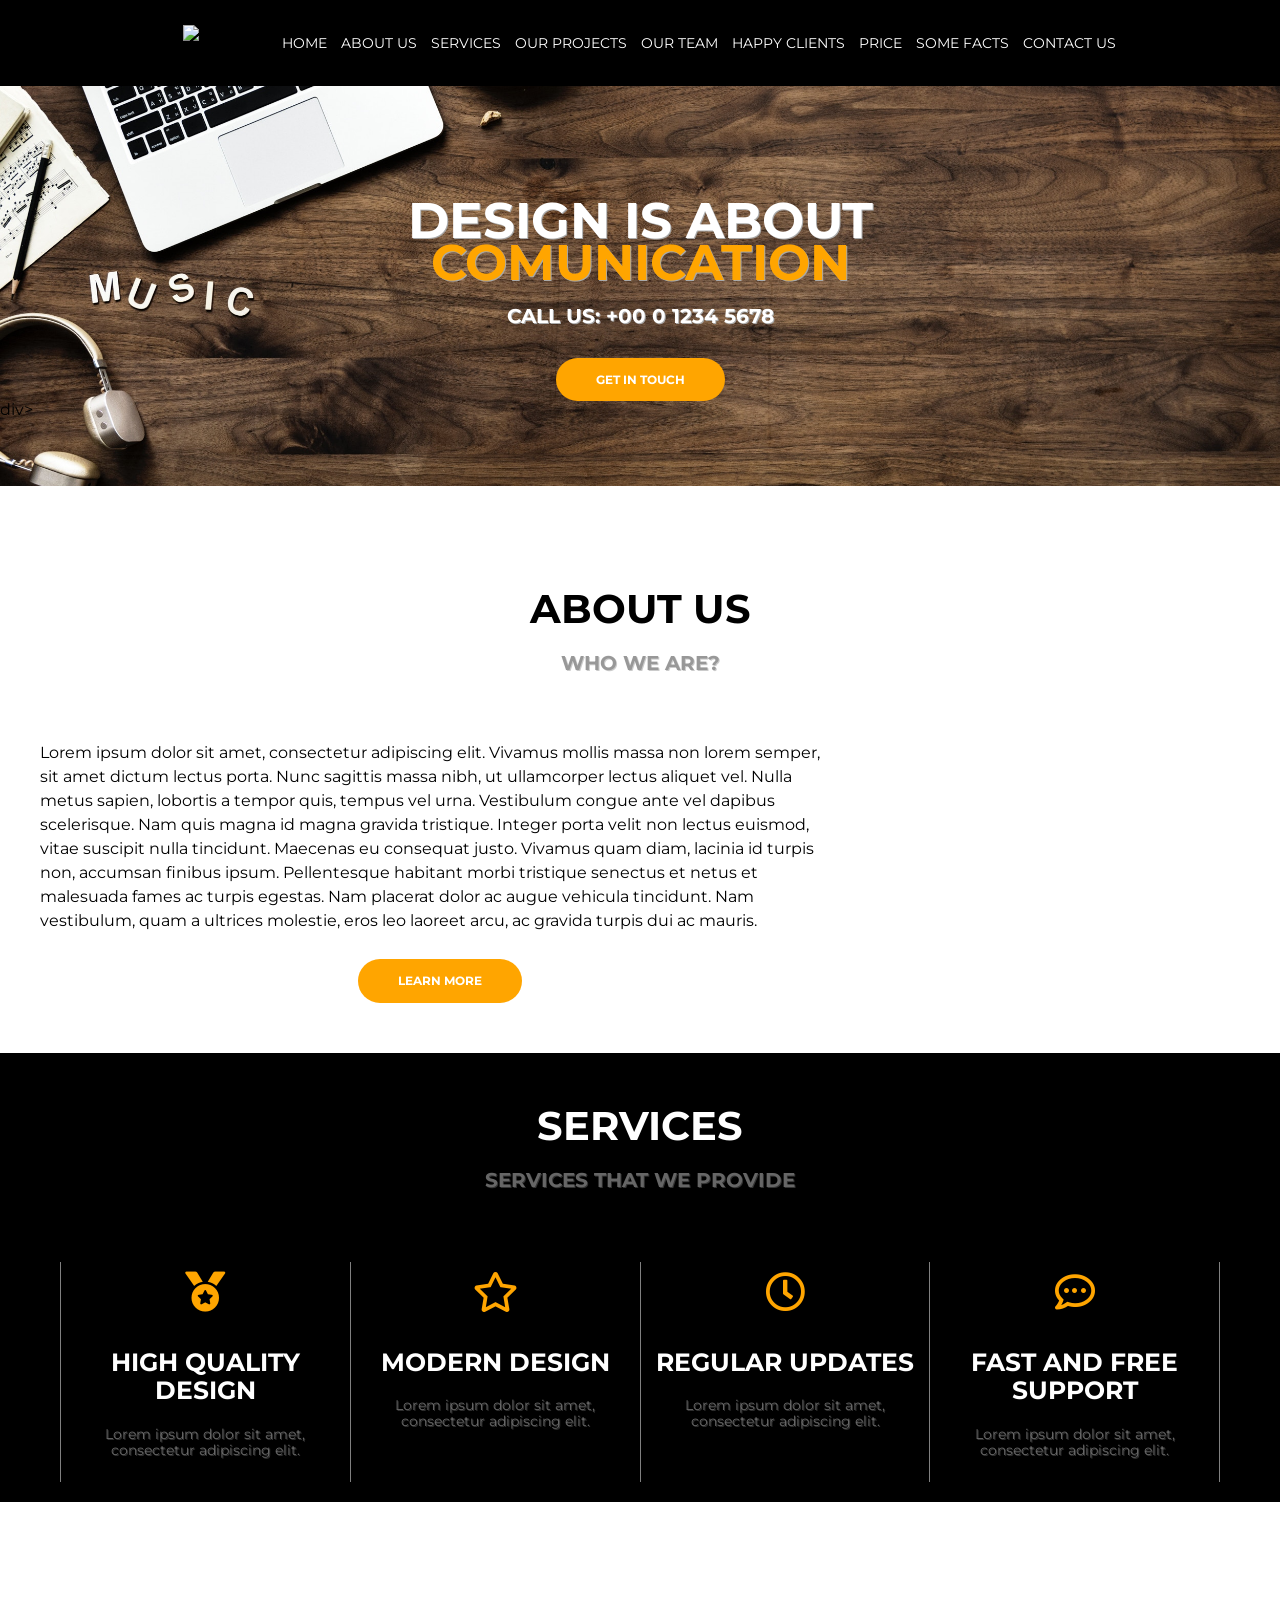
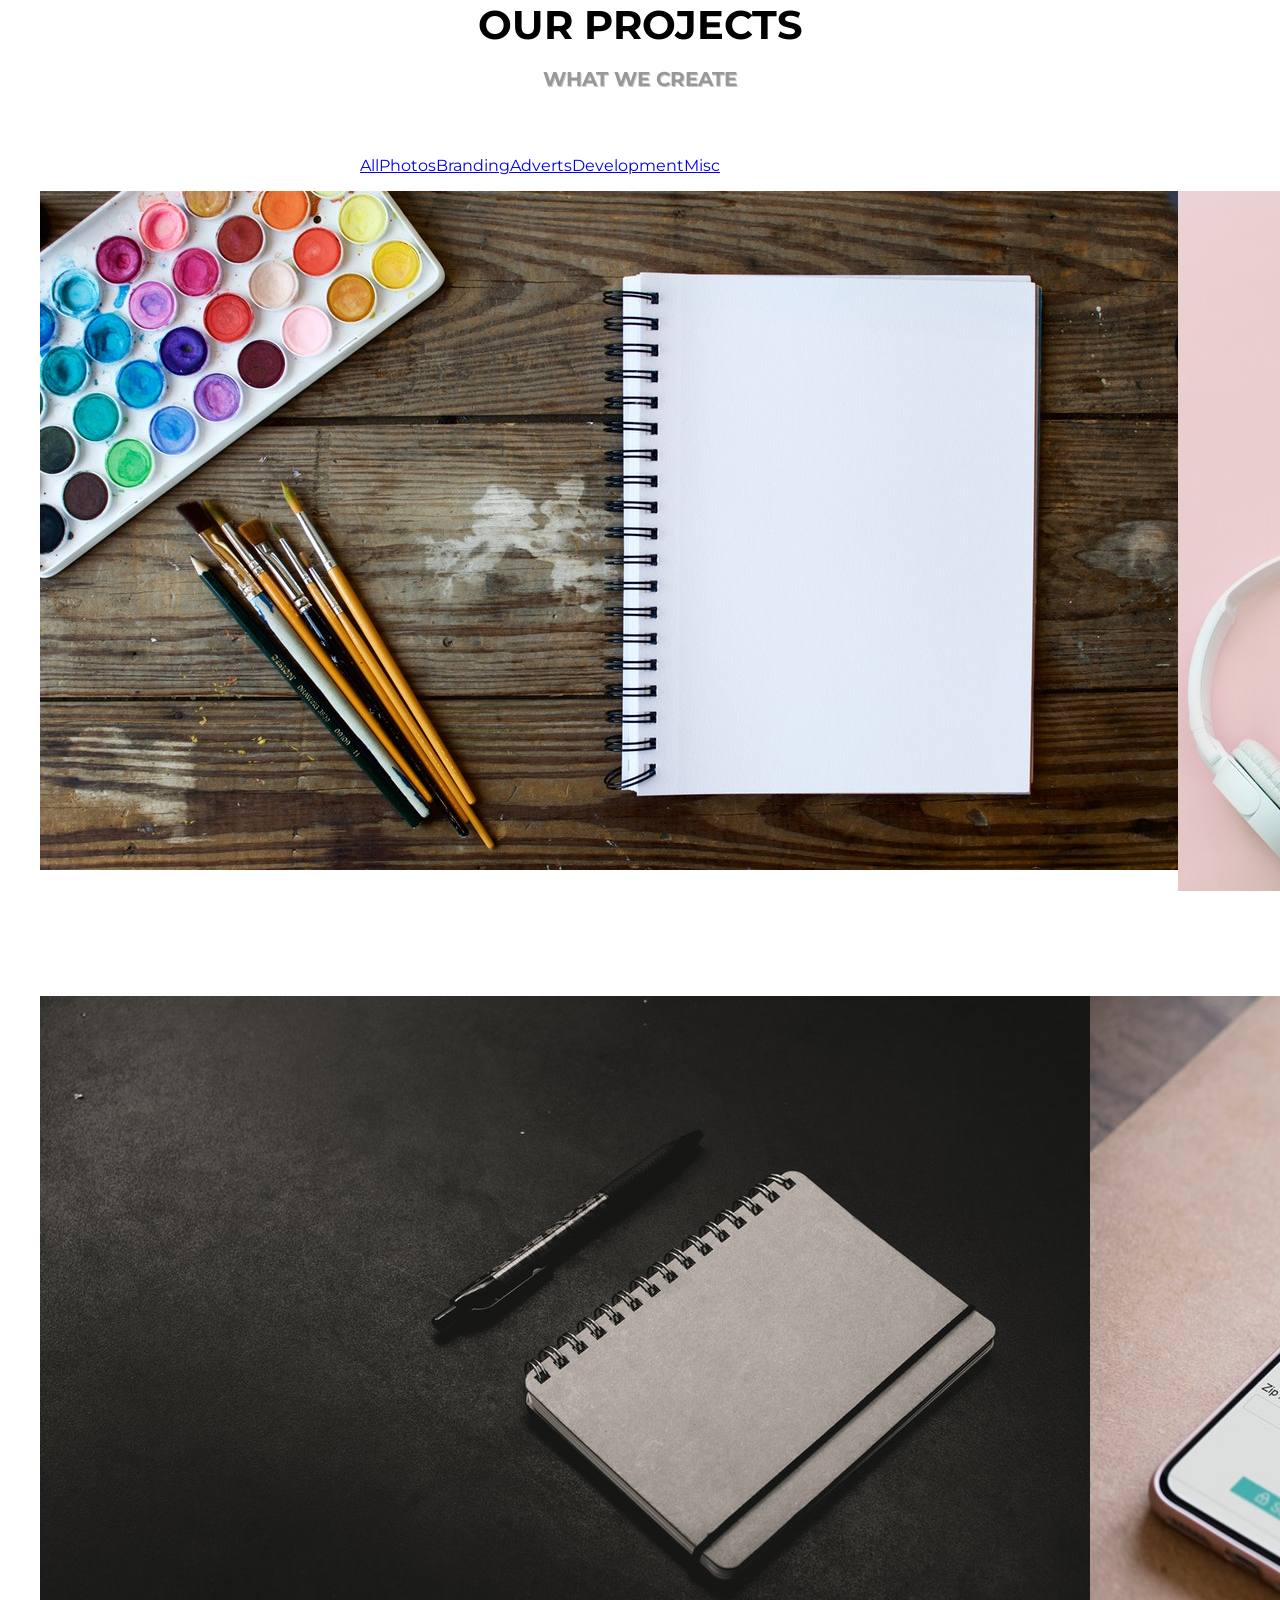
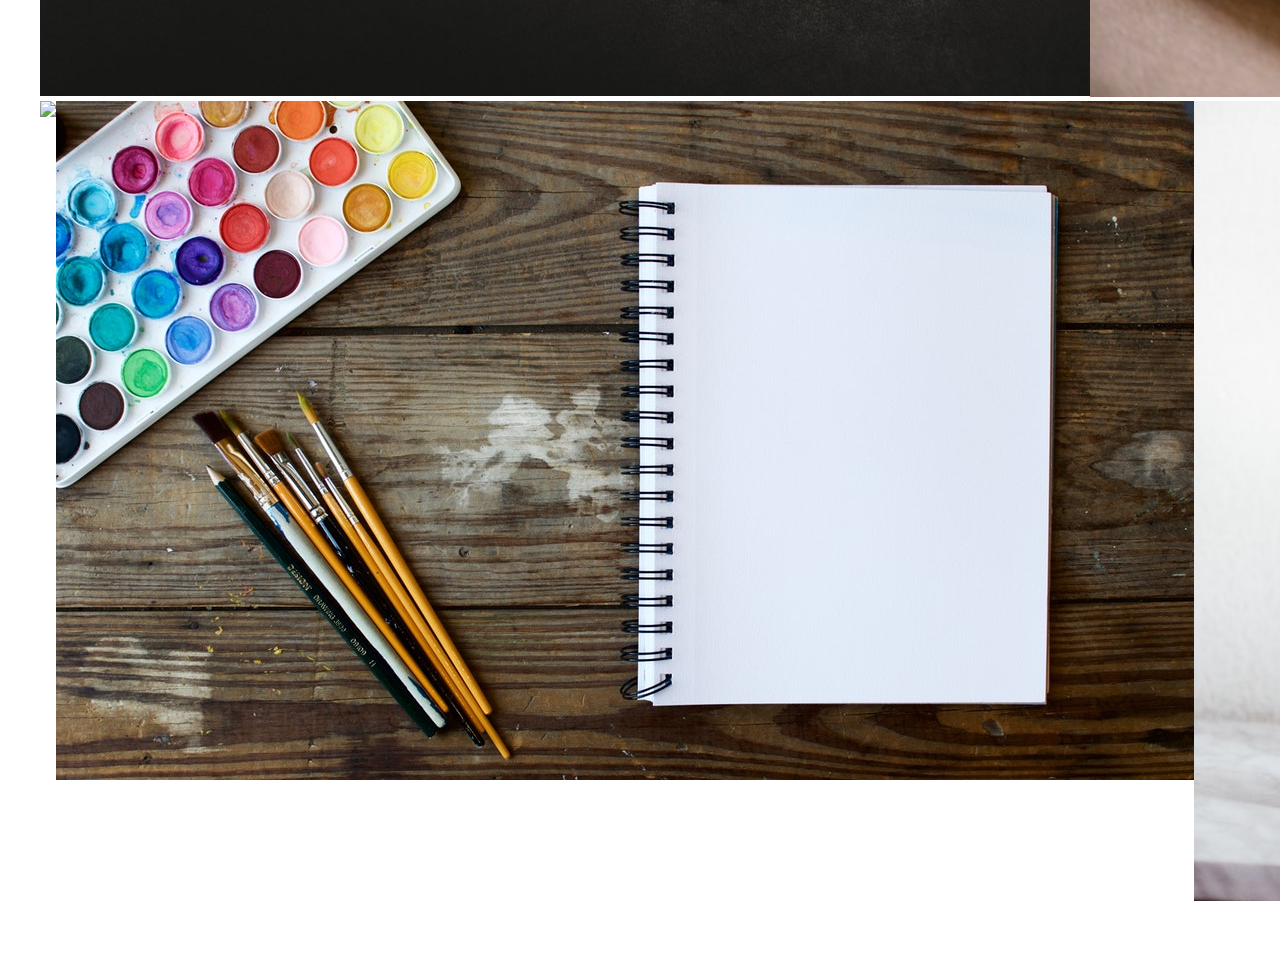
==== index.html @ 036650d9 "Add section our projects" ====
<!DOCTYPE html>
<html>

<head>
    <meta charset="utf-8" />
    <meta http-equiv="X-UA-Compatible" content="IE=edge">
    <meta name="viewport" content="width=device-width, initial-scale=1">
    <title>Projekt2</title>
    <link rel="stylesheet" href="https://use.fontawesome.com/releases/v5.6.3/css/all.css" integrity="sha384-UHRtZLI+pbxtHCWp1t77Bi1L4ZtiqrqD80Kn4Z8NTSRyMA2Fd33n5dQ8lWUE00s/" crossorigin="anonymous">
    <link href="https://fonts.googleapis.com/css?family=Montserrat:300,400,500,700,800" rel="stylesheet">
    <link rel="stylesheet" type="text/css" media="screen" href="./css/style.css">
</head>

<body>
    <header>
        <nav class="main-nav">
            <div class="row">
                <img class="logo" src="//placehold.it/100" alt="X">
                <ul class="nav-list">
                    <li><a href="#">Home</a></li>
                    <li><a href="#">About us</a></li>
                    <li><a href="#">Services</a></li>
                    <li><a href="#">Our projects</a></li>
                    <li><a href="#">Our team</a></li>
                    <li><a href="#">Happy clients</a></li>
                    <li><a href="#">Price</a></li>
                    <li><a href="#">Some facts</a></li>
                    <li><a href="#">Contact us</a></li>
                </ul>
            </div>
        </nav>
    </header>
    <section class="hero">
        <div class="slogan">
            <div class="content-slogan">
                <h1>Design is about</h1>
                <h2>comunication</h2>

            <p>Call us: +00 0 1234 5678</p>
            <button>Get in Touch</button>
            </div>div>
        </div>
    </section>
    <section class="about">
        <div class="container">
            <div class="row">
                <div class="header-about col-s-12 col-m-12">
                    <h1>About us</h1>
                    <p>Who we are?</p>
                </div>
            </div>
            <div class="row">
                <div class="paragraph-about col-s-12 col-m-8">
                    <p>Lorem ipsum dolor sit amet, consectetur adipiscing elit. Vivamus mollis massa non lorem semper, sit amet
                    dictum lectus porta. Nunc sagittis massa nibh, ut ullamcorper lectus aliquet vel. Nulla metus sapien,
                    lobortis a tempor quis, tempus vel urna. Vestibulum congue ante vel dapibus scelerisque. Nam quis magna id
                    magna gravida tristique. Integer porta velit non lectus euismod, vitae suscipit nulla tincidunt. Maecenas
                    eu consequat justo. Vivamus quam diam, lacinia id turpis non, accumsan finibus ipsum. Pellentesque habitant
                    morbi tristique senectus et netus et malesuada fames ac turpis egestas. Nam placerat dolor ac augue
                    vehicula tincidunt. Nam vestibulum, quam a ultrices molestie, eros leo laoreet arcu, ac gravida turpis dui
                    ac mauris.
                    </p>
                    <button>Learn more</button>
                </div>
                <div class="video-about col-s-12 col-m-4">
                    <video width="100%" height="auto" autoplay>
                        <source src="images/Travaho.mp4" type="video/mp4">
                    </video>
                </div>
            </div>
        </div>
    </section>
    <section class="services">
        <div class="container">
            <div class="row">
                <div class="header-services col-s-12 col-m-12">
                    <h1>Services</h1>
                    <p>Services that we provide</p>
                </div>
            </div>
            <div class="row">
                <div class="content-services">
                    <div class="box-services col-s-3 col-m-12">
                        <i class="fas fa-medal"></i>
                        <h2>High quality design</h2>
                        <p>Lorem ipsum dolor sit amet, consectetur adipiscing elit.</p>       
                    </div>
                    <div class="box-services col-s-3 col-m-12">
                        <i class="far fa-star"></i>
                        <h2>Modern design</h2>
                        <p>Lorem ipsum dolor sit amet, consectetur adipiscing elit.</p>
                    </div>
                    <div class="box-services col-s-3 col-m-12">
                        <i class="far fa-clock"></i>
                        <h2>Regular updates</h2>
                        <p>Lorem ipsum dolor sit amet, consectetur adipiscing elit.</p>
                    </div>
                    <div class="box-services col-s-3 col-m-12">
                        <i class="far fa-comment-dots"></i>
                        <h2>Fast and free support</h2>
                        <p>Lorem ipsum dolor sit amet, consectetur adipiscing elit.</p>
                    </div>
                </div>
            </div>
        </div>
    </section>
    <section class="our-projects">
        <div class="container">
                <div class="row">
                    <div class="header-our-projects col-s-12 col-m-12">
                        <h1>Our projects</h1>
                        <p>What we create</p>
                    </div>
                </div>
                <div class="row">
                    <div class="list-our-projects">
                        <ul>
                            <li><a href="#">All</a></li>
                            <li><a href="#">Photos</a></li>
                            <li><a href="#">Branding</a></li>
                            <li><a href="#">Adverts</a></li>
                            <li><a href="#">Development</a></li>
                            <li><a href="#">Misc</a></li>
                        </ul>
                    </div>
                </div>
                <div class="row">
                    <div class="gallery col-s-3">
                        <img src="images/gallery1.jpg">
                    </div>
                    <div class="gallery col-s-3">
                        <img src="images/gallery2.jpg">
                    </div>
                    <div class="gallery col-s-3">
                        <img src="images/gallery3.jpg">
                    </div>
                    <div class="gallery col-s-3">
                        <img src="images/galllery4.jpg">
                    </div>
                </div>
                <div class="row">
                    <div class="gallery col-s-3">
                        <img src="images/gallery5.jpg">
                    </div>
                    <div class="gallery col-s-3">
                        <img src="images/gallery6.jpg">
                    </div>
                    <div class="gallery col-s-3">
                        <img src="images/gallery7.jpg">
                    </div>
                    <div class="gallery col-s-3">
                        <img src="images/galllery8.jpg">
                    </div>
                </div>
                <div class="row">
                    <div class="gallery col-s-3">
                        <img src="images/gallery4.jpg">
                    </div>
                    <div class="gallery col-s-3">
                        <img src="images/gallery1.jpg">
                    </div>
                    <div class="gallery col-s-3">
                        <img src="images/gallery3.jpg">
                    </div>
                    <div class="gallery col-s-3">
                        <img src="images/galllery2.jpg">
                    </div>
                </div>
            
        </div>
    </section>

</body>

</html>
---- css/style.css ----
/*! normalize.css v8.0.1 | MIT License | github.com/necolas/normalize.css */
/* Document ========================================================================== */
/** 1. Correct the line height in all browsers. 2. Prevent adjustments of font size after orientation changes in iOS. */
html { line-height: 1.15; /* 1 */ -webkit-text-size-adjust: 100%; /* 2 */ }

/* Sections ========================================================================== */
/** Remove the margin in all browsers. */
body { margin: 0; }

/** Render the `main` element consistently in IE. */
main { display: block; }

/** Correct the font size and margin on `h1` elements within `section` and `article` contexts in Chrome, Firefox, and Safari. */
h1 { font-size: 2em; margin: 0.67em 0; }

/* Grouping content ========================================================================== */
/** 1. Add the correct box sizing in Firefox. 2. Show the overflow in Edge and IE. */
hr { box-sizing: content-box; /* 1 */ height: 0; /* 1 */ overflow: visible; /* 2 */ }

/** 1. Correct the inheritance and scaling of font size in all browsers. 2. Correct the odd `em` font sizing in all browsers. */
pre { font-family: monospace, monospace; /* 1 */ font-size: 1em; /* 2 */ }

/* Text-level semantics ========================================================================== */
/** Remove the gray background on active links in IE 10. */
a { background-color: transparent; }

/** 1. Remove the bottom border in Chrome 57- 2. Add the correct text decoration in Chrome, Edge, IE, Opera, and Safari. */
abbr[title] { border-bottom: none; /* 1 */ text-decoration: underline; /* 2 */ text-decoration: underline dotted; /* 2 */ }

/** Add the correct font weight in Chrome, Edge, and Safari. */
b, strong { font-weight: bolder; }

/** 1. Correct the inheritance and scaling of font size in all browsers. 2. Correct the odd `em` font sizing in all browsers. */
code, kbd, samp { font-family: monospace, monospace; /* 1 */ font-size: 1em; /* 2 */ }

/** Add the correct font size in all browsers. */
small { font-size: 80%; }

/** Prevent `sub` and `sup` elements from affecting the line height in all browsers. */
sub, sup { font-size: 75%; line-height: 0; position: relative; vertical-align: baseline; }

sub { bottom: -0.25em; }

sup { top: -0.5em; }

/* Embedded content ========================================================================== */
/** Remove the border on images inside links in IE 10. */
img { border-style: none; }

/* Forms ========================================================================== */
/** 1. Change the font styles in all browsers. 2. Remove the margin in Firefox and Safari. */
button, input, optgroup, select, textarea { font-family: inherit; /* 1 */ font-size: 100%; /* 1 */ line-height: 1.15; /* 1 */ margin: 0; /* 2 */ }

/** Show the overflow in IE. 1. Show the overflow in Edge. */
button, input { /* 1 */ overflow: visible; }

/** Remove the inheritance of text transform in Edge, Firefox, and IE. 1. Remove the inheritance of text transform in Firefox. */
button, select { /* 1 */ text-transform: none; }

/** Correct the inability to style clickable types in iOS and Safari. */
button, [type="button"], [type="reset"], [type="submit"] { -webkit-appearance: button; }

/** Remove the inner border and padding in Firefox. */
button::-moz-focus-inner, [type="button"]::-moz-focus-inner, [type="reset"]::-moz-focus-inner, [type="submit"]::-moz-focus-inner { border-style: none; padding: 0; }

/** Restore the focus styles unset by the previous rule. */
button:-moz-focusring, [type="button"]:-moz-focusring, [type="reset"]:-moz-focusring, [type="submit"]:-moz-focusring { outline: 1px dotted ButtonText; }

/** Correct the padding in Firefox. */
fieldset { padding: 0.35em 0.75em 0.625em; }

/** 1. Correct the text wrapping in Edge and IE. 2. Correct the color inheritance from `fieldset` elements in IE. 3. Remove the padding so developers are not caught out when they zero out `fieldset` elements in all browsers. */
legend { box-sizing: border-box; /* 1 */ color: inherit; /* 2 */ display: table; /* 1 */ max-width: 100%; /* 1 */ padding: 0; /* 3 */ white-space: normal; /* 1 */ }

/** Add the correct vertical alignment in Chrome, Firefox, and Opera. */
progress { vertical-align: baseline; }

/** Remove the default vertical scrollbar in IE 10+. */
textarea { overflow: auto; }

/** 1. Add the correct box sizing in IE 10. 2. Remove the padding in IE 10. */
[type="checkbox"], [type="radio"] { box-sizing: border-box; /* 1 */ padding: 0; /* 2 */ }

/** Correct the cursor style of increment and decrement buttons in Chrome. */
[type="number"]::-webkit-inner-spin-button, [type="number"]::-webkit-outer-spin-button { height: auto; }

/** 1. Correct the odd appearance in Chrome and Safari. 2. Correct the outline style in Safari. */
[type="search"] { -webkit-appearance: textfield; /* 1 */ outline-offset: -2px; /* 2 */ }

/** Remove the inner padding in Chrome and Safari on macOS. */
[type="search"]::-webkit-search-decoration { -webkit-appearance: none; }

/** 1. Correct the inability to style clickable types in iOS and Safari. 2. Change font properties to `inherit` in Safari. */
::-webkit-file-upload-button { -webkit-appearance: button; /* 1 */ font: inherit; /* 2 */ }

/* Interactive ========================================================================== */
/* Add the correct display in Edge, IE 10+, and Firefox. */
details { display: block; }

/* Add the correct display in all browsers. */
summary { display: list-item; }

/* Misc ========================================================================== */
/** Add the correct display in IE 10+. */
template { display: none; }

/** Add the correct display in IE 10. */
[hidden] { display: none; }

* { box-sizing: border-box; }

body { margin: 0; font-family: 'Montserrat', sans-serif; }

.container { width: 100%; max-width: 1200px; margin: auto; }

.row { display: -ms-flexbox; display: flex; }

section > .container { margin: 50px auto; text-align: center; }

header { max-width: 100%; min-height: 40px; background: black; }

header .main-nav { max-width: 100%; display: -ms-flexbox; display: flex; -ms-flex-pack: center; justify-content: center; }

header .main-nav .row { display: -ms-flexbox; display: flex; }

header .main-nav .logo { max-height: 40px; margin: 25px; }

header .main-nav .nav-list { display: -ms-flexbox; display: flex; -ms-flex-pack: end; justify-content: flex-end; -ms-flex-align: center; align-items: center; list-style-type: none; }

header .main-nav .nav-list li { padding: 7px; }

header .main-nav .nav-list a { text-decoration: none; display: block; padding: 0; color: white; text-transform: uppercase; font-size: 14px; line-height: 40px; transition: 0.2s; }

header .main-nav .nav-list a:hover { color: lightblue; font-size: 18px; }

.hero { max-width: 100%; min-height: 400px; background-image: url("../images/hero.jpg"); background-size: cover; background-position: center; }

.slogan .content-slogan { text-align: center; padding-top: 100px; }

.slogan .content-slogan > h1 { color: #fff; font-size: 50px; text-transform: uppercase; font-weight: bolder; text-shadow: 1px 1px darkgrey; line-height: 1px; }

.slogan .content-slogan > h2 { color: orange; font-size: 50px; text-transform: uppercase; font-weight: bolder; text-shadow: 1px 1px darkgrey; line-height: 1px; }

.slogan .content-slogan p { color: #fff; font-size: 20px; text-transform: uppercase; font-weight: bold; text-shadow: 1px 1px darkgrey; }

button { padding: 15px 40px; color: #fff; font-size: 12px; font-weight: bold; background-color: orange; border: none; text-transform: uppercase; border-radius: 25px; margin-top: 10px; }

button:hover { background-color: darkorange; }

.about .header-about { display: -ms-flexbox; display: flex; -ms-flex-align: center; align-items: center; -ms-flex-direction: column; flex-direction: column; }

.about .header-about > h1 { text-transform: uppercase; font-size: 40px; margin-bottom: 0; margin-top: 50px; }

.about .header-about > p { text-transform: uppercase; font-size: 20px; font-weight: bold; opacity: 0.4; text-shadow: 1px 1px grey; margin-bottom: 50px; }

.about .paragraph-about > p { line-height: 1.5; text-align: left; }

.services { background-color: black; max-width: 100%; max-height: auto; background-size: cover; color: white; }

.services .header-services { display: -ms-flexbox; display: flex; -ms-flex-direction: column; flex-direction: column; -ms-flex-align: center; align-items: center; }

.services .header-services > h1 { text-transform: uppercase; font-size: 40px; margin-bottom: 0; margin-top: 50px; }

.services .header-services > p { text-transform: uppercase; font-size: 20px; font-weight: bold; opacity: 0.4; text-shadow: 1px 1px grey; margin-bottom: 50px; }

.services .content-services { min-height: 250px; display: -ms-flexbox; display: flex; -ms-flex-direction: row; flex-direction: row; padding: 20px; }

.services .content-services .box-services:last-child { border-right: 1px solid grey; }

.services .content-services .box-services { border-left: 1px solid grey; padding: 10px; }

.services .content-services .box-services .fas, .services .content-services .box-services .far { font-size: 40px; color: orange; padding-bottom: 15px; }

.services .content-services .box-services > h2 { font-size: 25px; text-transform: uppercase; }

.services .content-services .box-services > p { font-size: 14px; opacity: 0.4; text-shadow: 1px 1px grey; }

.our-projects .header-our-projects { display: -ms-flexbox; display: flex; -ms-flex-direction: column; flex-direction: column; -ms-flex-align: center; align-items: center; }

.our-projects .header-our-projects > h1 { text-transform: uppercase; font-size: 40px; margin-bottom: 0; margin-top: 50px; }

.our-projects .header-our-projects > p { text-transform: uppercase; font-size: 20px; font-weight: bold; opacity: 0.4; text-shadow: 1px 1px grey; margin-bottom: 50px; }

.our-projects .list-our-projects { width: 80%; display: -ms-flexbox; display: flex; -ms-flex-pack: center; justify-content: center; }

.our-projects .list-our-projects > ul { display: -ms-flexbox; display: flex; -ms-flex-pack: center; justify-content: center; -ms-flex-align: center; align-items: center; list-style-type: none; }

.our-projects .list-our-projects > li { display: -ms-flexbox; display: flex; -ms-flex-line-pack: distribute; align-content: space-around; }

@media (min-width: 768px) { /* For desktop: */
  .col-m-1 { width: 8.33%; }
  .col-m-2 { width: 16.66%; }
  .col-m-3 { width: 25%; }
  .col-m-4 { width: 33.33%; }
  .col-m-5 { width: 41.66%; }
  .col-m-6 { width: 50%; }
  .col-m-7 { width: 58.33%; }
  .col-m-8 { width: 66.66%; }
  .col-m-9 { width: 75%; }
  .col-m-10 { width: 83.33%; }
  .col-m-11 { width: 91.66%; }
  .col-m-12 { width: 100%; } }

@media (max-width: 767px) { .col-s-1 { width: 8.33%; }
  .col-s-2 { width: 16.66%; }
  .col-s-3 { width: 25%; }
  .col-s-4 { width: 33.33%; }
  .col-s-5 { width: 41.66%; }
  .col-s-6 { width: 50%; }
  .col-s-7 { width: 58.33%; }
  .col-s-8 { width: 66.66%; }
  .col-s-9 { width: 75%; }
  .col-s-10 { width: 83.33%; }
  .col-s-11 { width: 91.66%; }
  .col-s-12 { width: 100%; }
  .row, .nav-list { -ms-flex-flow: column wrap; flex-flow: column wrap; padding: 0; }
  .row li, .nav-list li { text-align: center; }
  .row a, .nav-list a { text-align: center; padding: 10px; }
  .row .logo, .nav-list .logo { text-align: center; margin: 0 auto; }
  .slogan .content-slogan > h1, .slogan .content-slogan > h2 { font-size: 25px; }
  .slogan .content-slogan p { font-size: 12px; }
  .about .header-about > h1 { font-size: 25px; }
  .about .header-about > p { font-size: 12px; }
  .about .paragraph-about { text-align: center; padding: 2px; }
  .services .header-services > h1 { font-size: 25px; }
  .services .header-services > p { font-size: 12px; }
  .services .content-services { width: 100%; display: -ms-flexbox; display: flex; -ms-flex-direction: column; flex-direction: column; -ms-flex-align: center; align-items: center; }
  .services .content-services .box-services:last-child { border-right: none; }
  .services .content-services .box-services { border-left: none; padding: 10px; width: 100%; }
  .services .content-services .box-services .fas, .services .content-services .box-services .far { font-size: 40px; }
  .services .content-services .box-services > h2 { font-size: 15px; }
  .services .content-services .box-services > p { font-size: 12px; } }
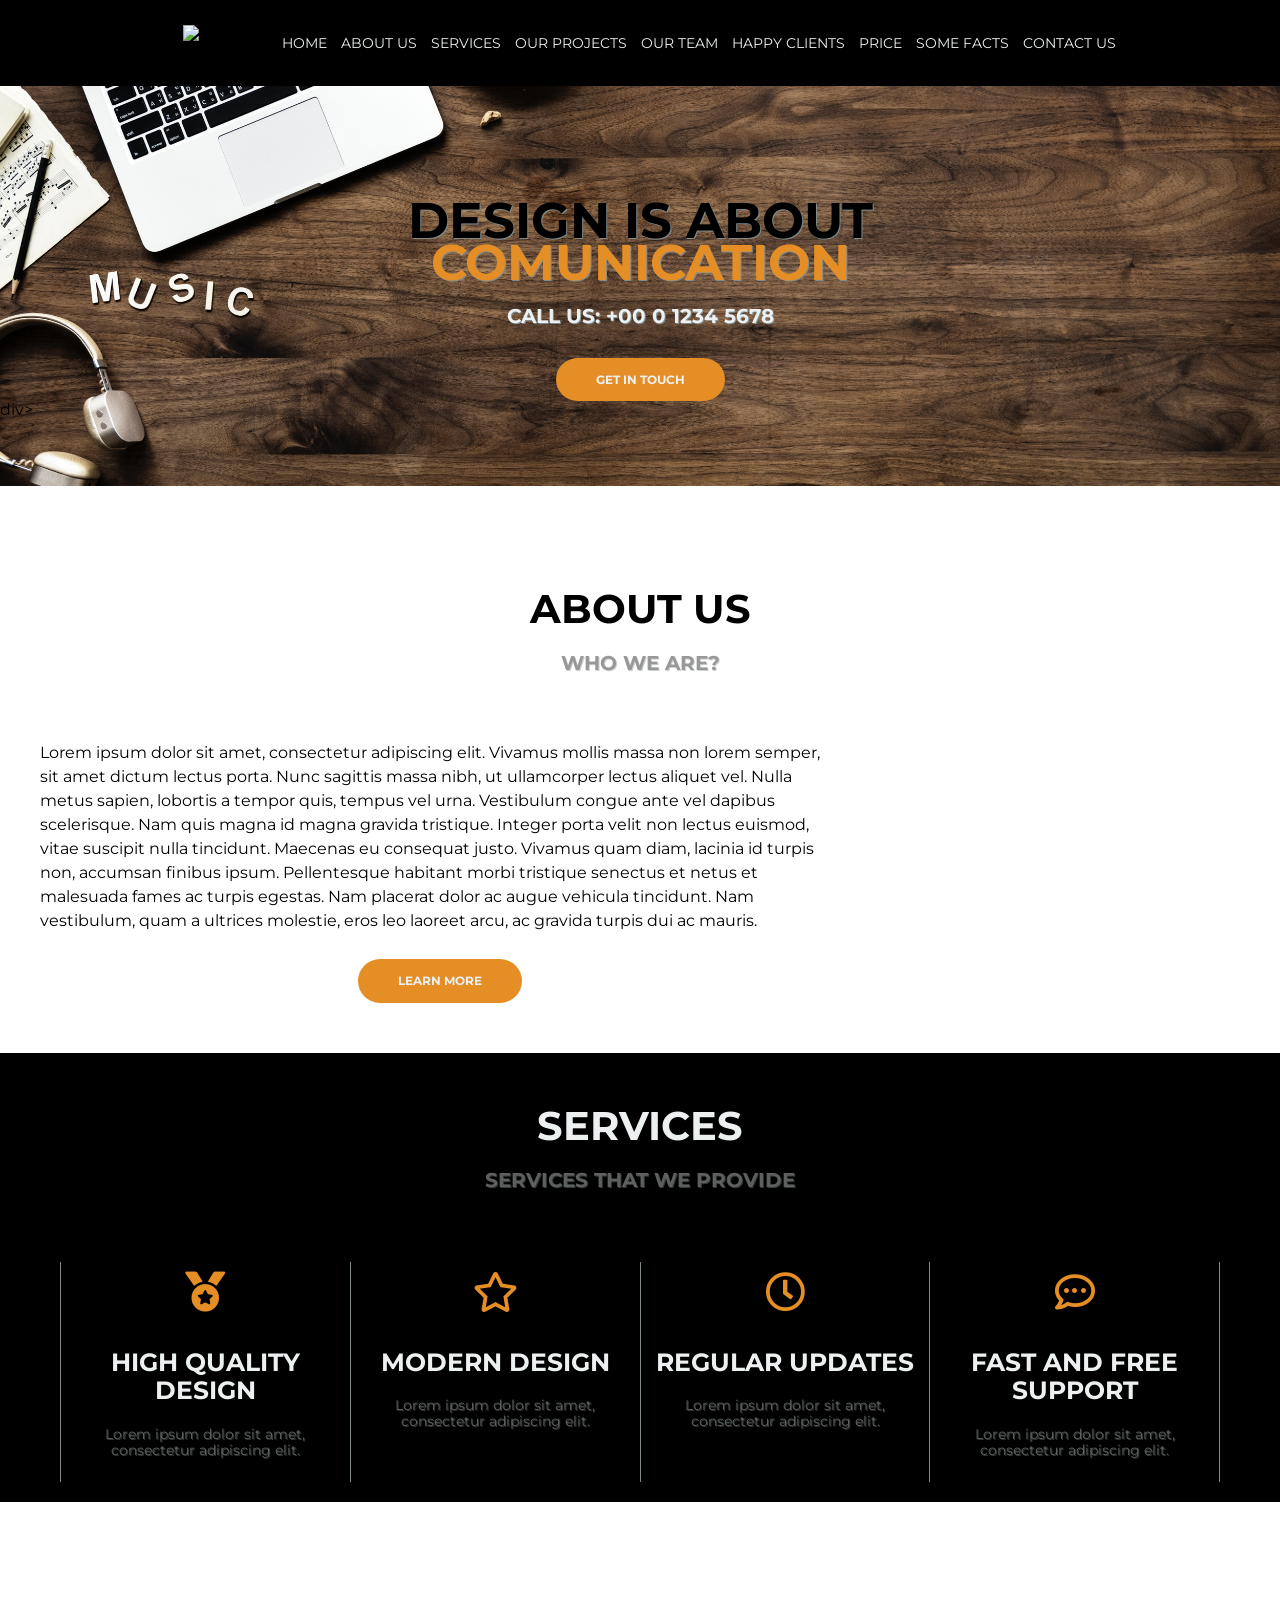
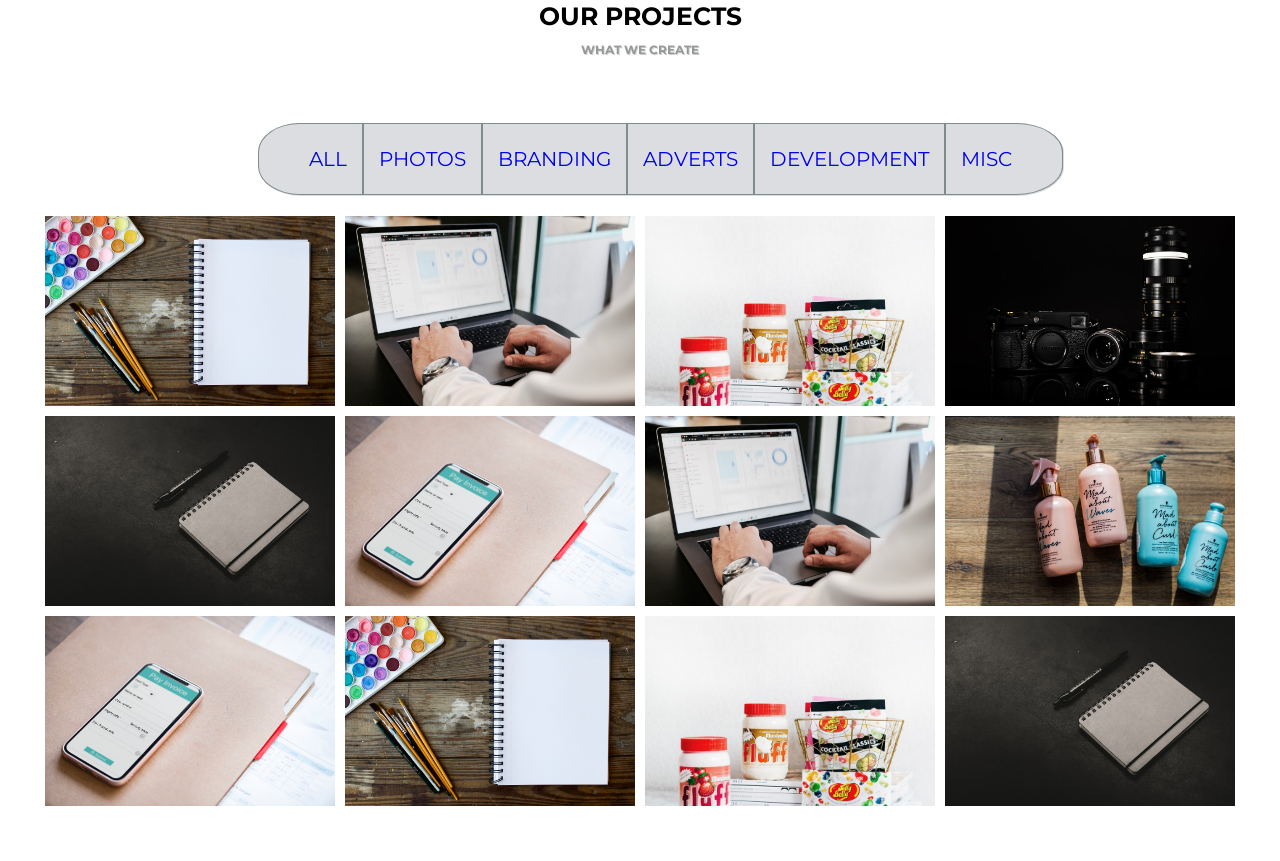
==== commit 4c71716b: "Add gallery" ====
--- a/index.html
+++ b/index.html
@@ -125,45 +125,45 @@
                     </div>
                 </div>
                 <div class="row">
-                    <div class="gallery col-s-3">
-                        <img src="images/gallery1.jpg">
+                    <div class="gallery col-s-3 col-m-6">
+                        <img class="foto" src="images/gallery1.jpg">
                     </div>
-                    <div class="gallery col-s-3">
-                        <img src="images/gallery2.jpg">
+                    <div class="gallery col-s-3 col-m-6">
+                        <img class="foto" src="images/gallery7.jpg">
                     </div>
-                    <div class="gallery col-s-3">
-                        <img src="images/gallery3.jpg">
+                    <div class="gallery col-s-3 col-m-6">
+                        <img class="foto" src="images/gallery3.jpg">
                     </div>
-                    <div class="gallery col-s-3">
-                        <img src="images/galllery4.jpg">
+                    <div class="gallery col-s-3 col-m-6">
+                        <img class="foto" src="images/galllery4.jpg">
                     </div>
                 </div>
                 <div class="row">
-                    <div class="gallery col-s-3">
-                        <img src="images/gallery5.jpg">
+                    <div class="gallery col-s-3 col-m-6">
+                        <img class="foto" src="images/gallery5.jpg">
                     </div>
-                    <div class="gallery col-s-3">
-                        <img src="images/gallery6.jpg">
+                    <div class="gallery col-s-3 col-m-6">
+                        <img class="foto" src="images/gallery6.jpg">
                     </div>
-                    <div class="gallery col-s-3">
-                        <img src="images/gallery7.jpg">
+                    <div class="gallery col-s-3 col-m-6">
+                        <img class="foto" src="images/gallery7.jpg">
                     </div>
-                    <div class="gallery col-s-3">
-                        <img src="images/galllery8.jpg">
+                    <div class="gallery col-s-3 col-m-6">
+                        <img class="foto" src="images/gallery8.jpg">
                     </div>
                 </div>
                 <div class="row">
-                    <div class="gallery col-s-3">
-                        <img src="images/gallery4.jpg">
+                    <div class="gallery col-s-3 col-m-6">
+                        <img class="foto" src="images/gallery6.jpg">
                     </div>
-                    <div class="gallery col-s-3">
-                        <img src="images/gallery1.jpg">
+                    <div class="gallery col-s-3 col-m-6">
+                        <img class="foto" src="images/gallery1.jpg">
                     </div>
-                    <div class="gallery col-s-3">
-                        <img src="images/gallery3.jpg">
+                    <div class="gallery col-s-3 col-m-6">
+                        <img class="foto" src="images/gallery3.jpg">
                     </div>
-                    <div class="gallery col-s-3">
-                        <img src="images/galllery2.jpg">
+                    <div class="gallery col-s-3 col-m-6">
+                        <img class="foto" src="images/gallery5.jpg">
                     </div>
                 </div>
             
--- a/css/style.css
+++ b/css/style.css
@@ -1,3 +1,4 @@
+/*COLORS*/
 /*! normalize.css v8.0.1 | MIT License | github.com/necolas/normalize.css */
 /* Document ========================================================================== */
 /** 1. Correct the line height in all browsers. 2. Prevent adjustments of font size after orientation changes in iOS. */
@@ -129,63 +130,75 @@
 
 header .main-nav .nav-list li { padding: 7px; }
 
-header .main-nav .nav-list a { text-decoration: none; display: block; padding: 0; color: white; text-transform: uppercase; font-size: 14px; line-height: 40px; transition: 0.2s; }
-
-header .main-nav .nav-list a:hover { color: lightblue; font-size: 18px; }
+header .main-nav .nav-list a { text-decoration: none; display: block; padding: 0; color: #ecf0f1; text-transform: uppercase; font-size: 14px; line-height: 40px; transition: 0.2s; }
+
+header .main-nav .nav-list a:hover { color: #dcdde1; font-size: 18px; }
 
 .hero { max-width: 100%; min-height: 400px; background-image: url("../images/hero.jpg"); background-size: cover; background-position: center; }
 
 .slogan .content-slogan { text-align: center; padding-top: 100px; }
 
-.slogan .content-slogan > h1 { color: #fff; font-size: 50px; text-transform: uppercase; font-weight: bolder; text-shadow: 1px 1px darkgrey; line-height: 1px; }
-
-.slogan .content-slogan > h2 { color: orange; font-size: 50px; text-transform: uppercase; font-weight: bolder; text-shadow: 1px 1px darkgrey; line-height: 1px; }
-
-.slogan .content-slogan p { color: #fff; font-size: 20px; text-transform: uppercase; font-weight: bold; text-shadow: 1px 1px darkgrey; }
-
-button { padding: 15px 40px; color: #fff; font-size: 12px; font-weight: bold; background-color: orange; border: none; text-transform: uppercase; border-radius: 25px; margin-top: 10px; }
-
-button:hover { background-color: darkorange; }
+.slogan .content-slogan > h1 { color: white-color; font-size: 50px; text-transform: uppercase; font-weight: bolder; text-shadow: 1px 1px #7f8c8d; line-height: 1px; }
+
+.slogan .content-slogan > h2 { color: #e58e26; font-size: 50px; text-transform: uppercase; font-weight: bolder; text-shadow: 1px 1px #7f8c8d; line-height: 1px; }
+
+.slogan .content-slogan p { color: #ecf0f1; font-size: 20px; text-transform: uppercase; font-weight: bold; text-shadow: 1px 1px #7f8c8d; }
+
+button { padding: 15px 40px; color: #ecf0f1; font-size: 12px; font-weight: bold; background-color: #e58e26; border: none; text-transform: uppercase; border-radius: 25px; margin-top: 10px; }
+
+button:hover { background-color: #d35400; }
 
 .about .header-about { display: -ms-flexbox; display: flex; -ms-flex-align: center; align-items: center; -ms-flex-direction: column; flex-direction: column; }
 
 .about .header-about > h1 { text-transform: uppercase; font-size: 40px; margin-bottom: 0; margin-top: 50px; }
 
-.about .header-about > p { text-transform: uppercase; font-size: 20px; font-weight: bold; opacity: 0.4; text-shadow: 1px 1px grey; margin-bottom: 50px; }
+.about .header-about > p { text-transform: uppercase; font-size: 20px; font-weight: bold; opacity: 0.4; text-shadow: 1px 1px #7f8c8d; margin-bottom: 50px; }
 
 .about .paragraph-about > p { line-height: 1.5; text-align: left; }
 
-.services { background-color: black; max-width: 100%; max-height: auto; background-size: cover; color: white; }
+.services { background-color: #000; max-width: 100%; max-height: auto; background-size: cover; color: #ecf0f1; }
 
 .services .header-services { display: -ms-flexbox; display: flex; -ms-flex-direction: column; flex-direction: column; -ms-flex-align: center; align-items: center; }
 
 .services .header-services > h1 { text-transform: uppercase; font-size: 40px; margin-bottom: 0; margin-top: 50px; }
 
-.services .header-services > p { text-transform: uppercase; font-size: 20px; font-weight: bold; opacity: 0.4; text-shadow: 1px 1px grey; margin-bottom: 50px; }
+.services .header-services > p { text-transform: uppercase; font-size: 20px; font-weight: bold; opacity: 0.4; text-shadow: 1px 1px #7f8c8d; margin-bottom: 50px; }
 
 .services .content-services { min-height: 250px; display: -ms-flexbox; display: flex; -ms-flex-direction: row; flex-direction: row; padding: 20px; }
 
-.services .content-services .box-services:last-child { border-right: 1px solid grey; }
-
-.services .content-services .box-services { border-left: 1px solid grey; padding: 10px; }
-
-.services .content-services .box-services .fas, .services .content-services .box-services .far { font-size: 40px; color: orange; padding-bottom: 15px; }
+.services .content-services .box-services:last-child { border-right: 1px solid #7f8c8d; }
+
+.services .content-services .box-services { border-left: 1px solid #7f8c8d; padding: 10px; }
+
+.services .content-services .box-services .fas, .services .content-services .box-services .far { font-size: 40px; color: #e58e26; padding-bottom: 15px; }
 
 .services .content-services .box-services > h2 { font-size: 25px; text-transform: uppercase; }
 
-.services .content-services .box-services > p { font-size: 14px; opacity: 0.4; text-shadow: 1px 1px grey; }
+.services .content-services .box-services > p { font-size: 14px; opacity: 0.4; text-shadow: 1px 1px #7f8c8d; }
 
 .our-projects .header-our-projects { display: -ms-flexbox; display: flex; -ms-flex-direction: column; flex-direction: column; -ms-flex-align: center; align-items: center; }
 
 .our-projects .header-our-projects > h1 { text-transform: uppercase; font-size: 40px; margin-bottom: 0; margin-top: 50px; }
 
-.our-projects .header-our-projects > p { text-transform: uppercase; font-size: 20px; font-weight: bold; opacity: 0.4; text-shadow: 1px 1px grey; margin-bottom: 50px; }
-
-.our-projects .list-our-projects { width: 80%; display: -ms-flexbox; display: flex; -ms-flex-pack: center; justify-content: center; }
-
-.our-projects .list-our-projects > ul { display: -ms-flexbox; display: flex; -ms-flex-pack: center; justify-content: center; -ms-flex-align: center; align-items: center; list-style-type: none; }
-
-.our-projects .list-our-projects > li { display: -ms-flexbox; display: flex; -ms-flex-line-pack: distribute; align-content: space-around; }
+.our-projects .header-our-projects > p { text-transform: uppercase; font-size: 20px; font-weight: bold; opacity: 0.4; text-shadow: 1px 1px #7f8c8d; margin-bottom: 50px; }
+
+.our-projects .list-our-projects { width: 100%; display: -ms-flexbox; display: flex; -ms-flex-pack: center; justify-content: center; }
+
+.our-projects .list-our-projects ul { display: -ms-flexbox; display: flex; -ms-flex-pack: center; justify-content: center; -ms-flex-align: center; align-items: center; list-style-type: none; }
+
+.our-projects .list-our-projects ul li:first-child { border-top-left-radius: 40%; border-bottom-left-radius: 40%; padding-left: 40px; }
+
+.our-projects .list-our-projects ul li:last-child { border-top-right-radius: 40%; border-bottom-right-radius: 40%; padding-right: 40px; }
+
+.our-projects .list-our-projects ul li { min-width: 100px; padding: 5px; border: 1px solid #7f8c8d; background-color: #dcdde1; box-shadow: 1px 1px #dcdde1; }
+
+.our-projects .list-our-projects ul li a { text-decoration: none; display: block; padding: 10px; text-transform: uppercase; font-size: 20px; line-height: 40px; transition: 0.2s; }
+
+.our-projects .list-our-projects ul li a:hover { border-bottom: 4px solid #d35400; }
+
+.our-projects .gallery { display: -ms-flexbox; display: flex; }
+
+.our-projects .gallery .foto { -o-object-fit: cover; object-fit: cover; max-height: 200px; width: 100%; padding: 5px; }
 
 @media (min-width: 768px) { /* For desktop: */
   .col-m-1 { width: 8.33%; }
@@ -230,3 +243,25 @@
   .services .content-services .box-services .fas, .services .content-services .box-services .far { font-size: 40px; }
   .services .content-services .box-services > h2 { font-size: 15px; }
   .services .content-services .box-services > p { font-size: 12px; } }
+
+.our-projects .header-our-projects > h1 { font-size: 25px; }
+
+.our-projects .header-our-projects > p { font-size: 12px; }
+
+.our-projects .list-our-projects { width: 100%; display: -ms-flexbox; display: flex; -ms-flex-direction: column; flex-direction: column; -ms-flex-pack: center; justify-content: center; }
+
+.our-projects .list-our-projects ul { display: -ms-flexbox; display: flex; -ms-flex-pack: center; justify-content: center; -ms-flex-align: center; align-items: center; list-style-type: none; }
+
+.our-projects .list-our-projects ul li:first-child { border-top-left-radius: 40%; border-bottom-left-radius: 40%; padding-left: 40px; }
+
+.our-projects .list-our-projects ul li:last-child { border-top-right-radius: 40%; border-bottom-right-radius: 40%; padding-right: 40px; }
+
+.our-projects .list-our-projects ul li { min-width: 100px; padding: 5px; border: 1px solid #7f8c8d; background-color: #dcdde1; box-shadow: 1px 1px #dcdde1; }
+
+.our-projects .list-our-projects ul li a { text-decoration: none; display: block; padding: 10px; text-transform: uppercase; font-size: 20px; line-height: 40px; transition: 0.2s; }
+
+.our-projects .list-our-projects ul li a:hover { border-bottom: 4px solid #d35400; }
+
+.our-projects .gallery { display: -ms-flexbox; display: flex; }
+
+.our-projects .gallery .foto { -o-object-fit: cover; object-fit: cover; max-height: 200px; width: 100%; padding: 5px; }
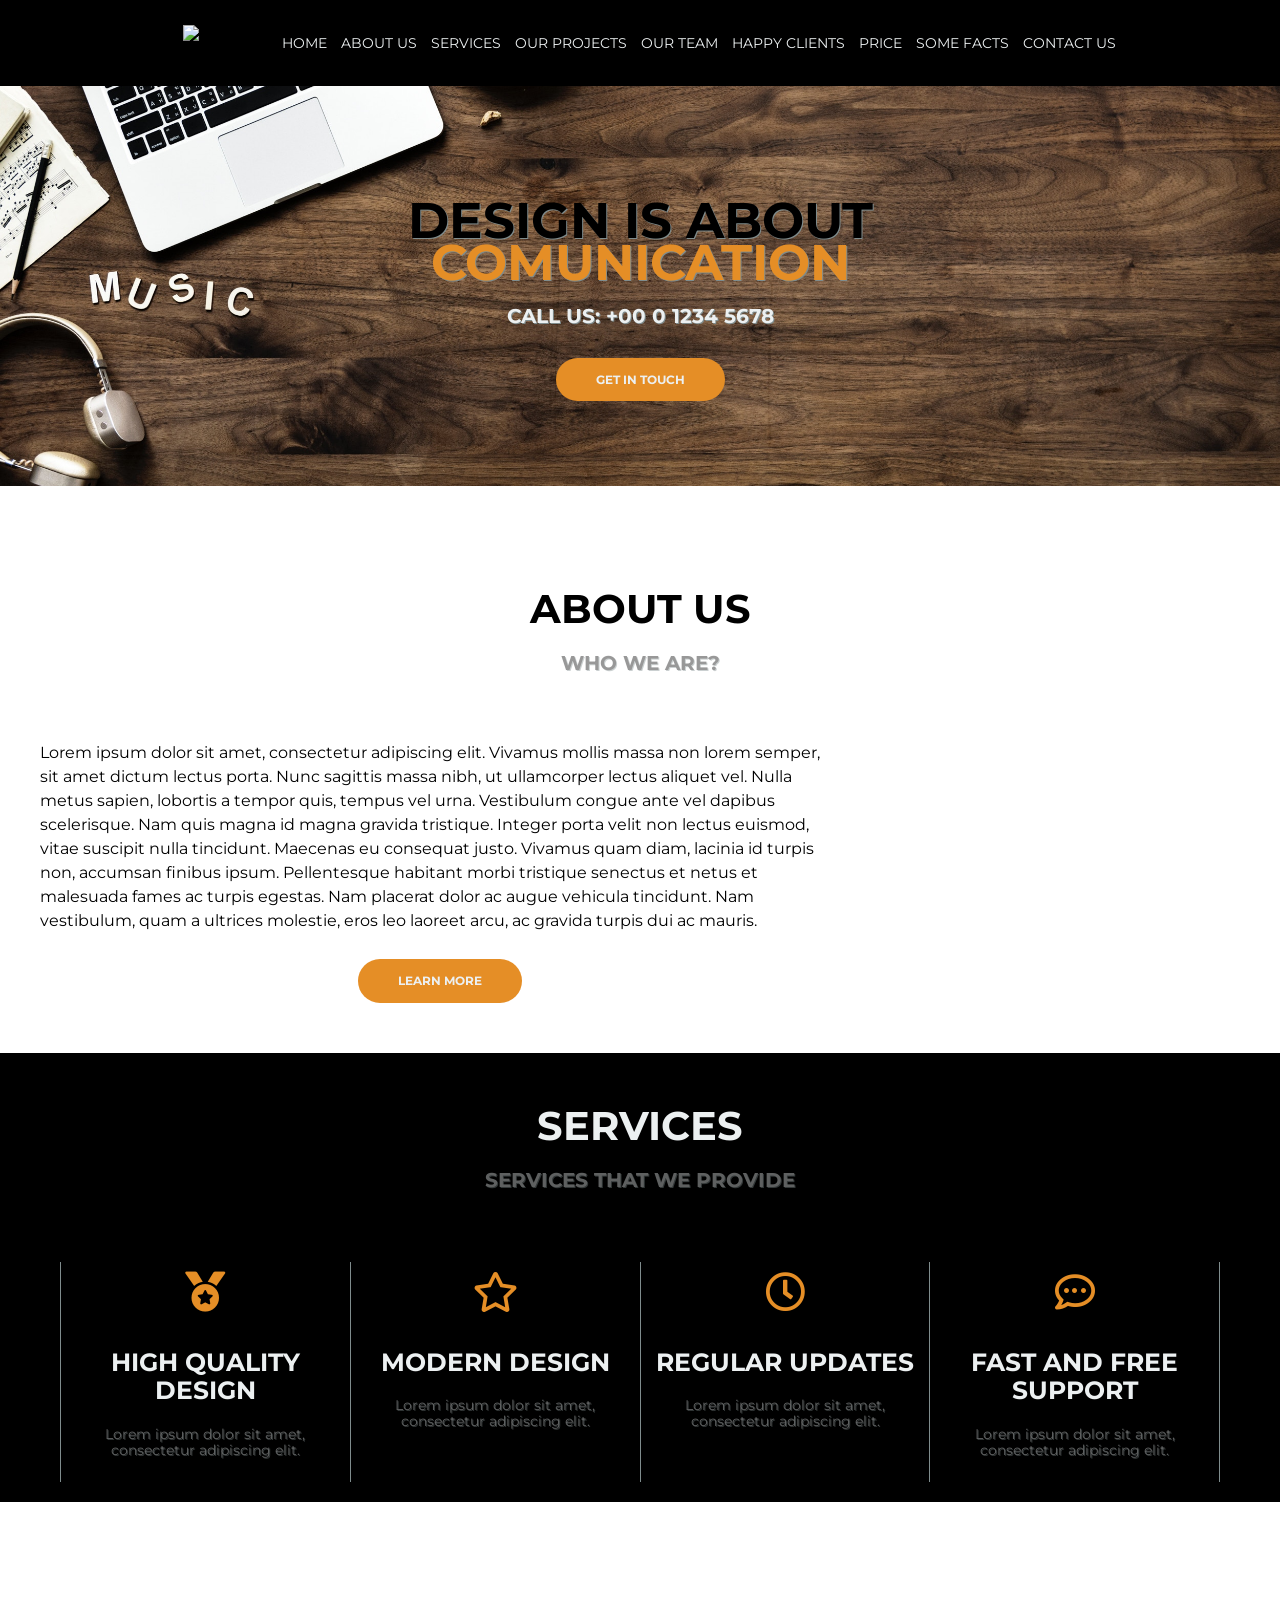
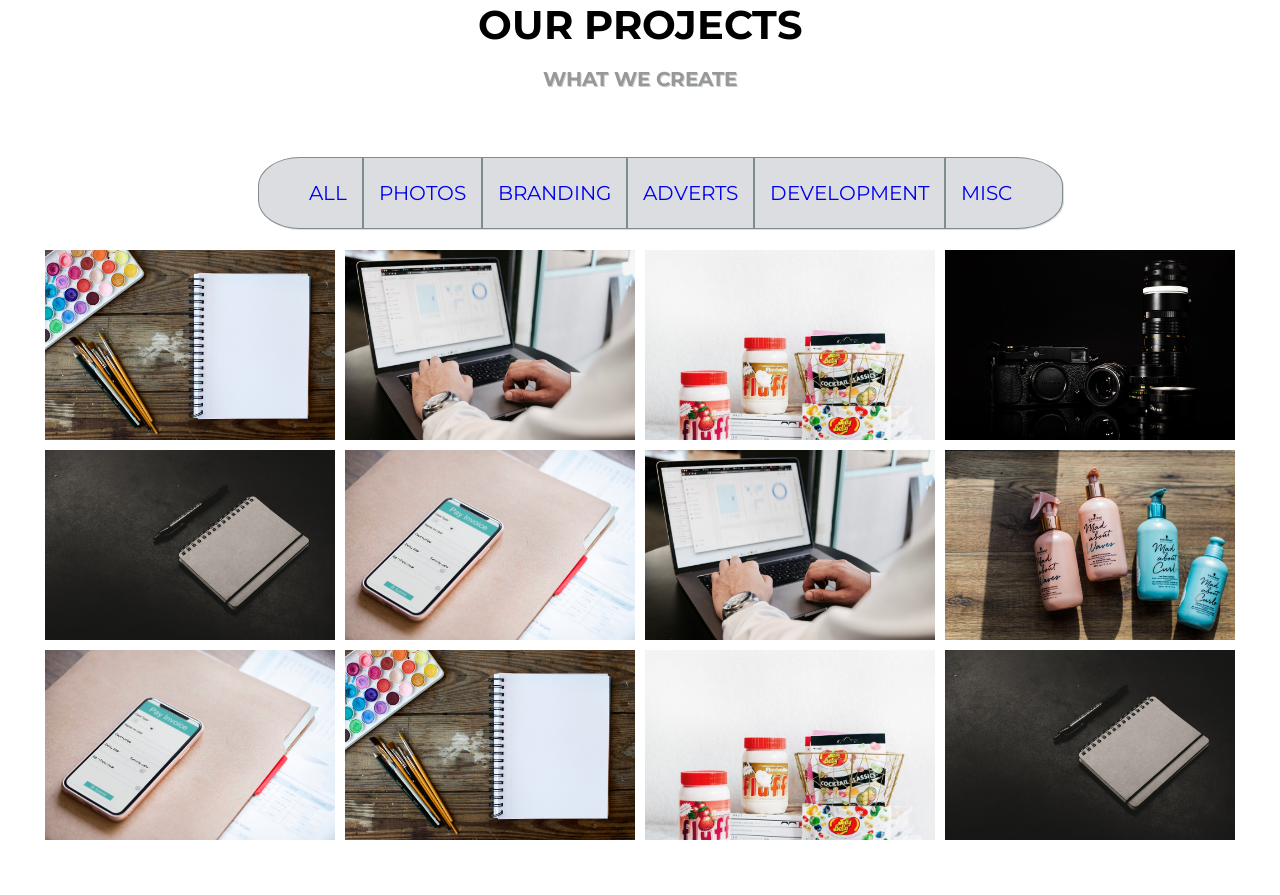
==== commit 63db2123: "Change section our-projects" ====
--- a/index.html
+++ b/index.html
@@ -38,7 +38,7 @@
 
             <p>Call us: +00 0 1234 5678</p>
             <button>Get in Touch</button>
-            </div>div>
+            </div>
         </div>
     </section>
     <section class="about">
@@ -126,44 +126,92 @@
                 </div>
                 <div class="row">
                     <div class="gallery col-s-3 col-m-6">
-                        <img class="foto" src="images/gallery1.jpg">
-                    </div>
-                    <div class="gallery col-s-3 col-m-6">
-                        <img class="foto" src="images/gallery7.jpg">
-                    </div>
-                    <div class="gallery col-s-3 col-m-6">
-                        <img class="foto" src="images/gallery3.jpg">
-                    </div>
-                    <div class="gallery col-s-3 col-m-6">
-                        <img class="foto" src="images/galllery4.jpg">
-                    </div>
-                </div>
-                <div class="row">
-                    <div class="gallery col-s-3 col-m-6">
-                        <img class="foto" src="images/gallery5.jpg">
-                    </div>
-                    <div class="gallery col-s-3 col-m-6">
-                        <img class="foto" src="images/gallery6.jpg">
-                    </div>
-                    <div class="gallery col-s-3 col-m-6">
-                        <img class="foto" src="images/gallery7.jpg">
-                    </div>
-                    <div class="gallery col-s-3 col-m-6">
-                        <img class="foto" src="images/gallery8.jpg">
-                    </div>
-                </div>
-                <div class="row">
-                    <div class="gallery col-s-3 col-m-6">
-                        <img class="foto" src="images/gallery6.jpg">
-                    </div>
-                    <div class="gallery col-s-3 col-m-6">
-                        <img class="foto" src="images/gallery1.jpg">
-                    </div>
-                    <div class="gallery col-s-3 col-m-6">
-                        <img class="foto" src="images/gallery3.jpg">
-                    </div>
-                    <div class="gallery col-s-3 col-m-6">
-                        <img class="foto" src="images/gallery5.jpg">
+                        <img class="foto" src="images/gallery1.jpg" alt="foto">
+                        <div class="image-overlay">
+                            <h3>About</h3>
+                            <p>Integer porta velit non lectus euismod, vitae suscipit nulla tincidunt.</p>
+                        </div>
+                    </div>
+                    <div class="gallery col-s-3 col-m-6">
+                        <img class="foto" src="images/gallery7.jpg" alt="foto">
+                        <div class="image-overlay">
+                            <h3>About</h3>
+                            <p>Integer porta velit non lectus euismod, vitae suscipit nulla tincidunt.</p>
+                        </div>
+                    </div>
+                    <div class="gallery col-s-3 col-m-6">
+                        <img class="foto" src="images/gallery3.jpg" alt="foto">
+                        <div class="image-overlay">
+                            <h3>About</h3>
+                            <p>Integer porta velit non lectus euismod, vitae suscipit nulla tincidunt.</p>
+                        </div>
+                    </div>
+                    <div class="gallery col-s-3 col-m-6">
+                        <img class="foto" src="images/galllery4.jpg" alt="foto">
+                        <div class="image-overlay">
+                            <h3>About</h3>
+                            <p>Integer porta velit non lectus euismod, vitae suscipit nulla tincidunt.</p>
+                        </div>
+                    </div>
+                </div>
+                <div class="row">
+                    <div class="gallery col-s-3 col-m-6">
+                        <img class="foto" src="images/gallery5.jpg" alt="foto">
+                        <div class="image-overlay">
+                            <h3>About</h3>
+                            <p>Integer porta velit non lectus euismod, vitae suscipit nulla tincidunt.</p>
+                        </div>
+                    </div>
+                    <div class="gallery col-s-3 col-m-6">
+                        <img class="foto" src="images/gallery6.jpg" alt="foto">
+                        <div class="image-overlay">
+                            <h3>About</h3>
+                            <p>Integer porta velit non lectus euismod, vitae suscipit nulla tincidunt.</p>
+                        </div>
+                    </div>
+                    <div class="gallery col-s-3 col-m-6">
+                        <img class="foto" src="images/gallery7.jpg" alt="foto">
+                        <div class="image-overlay">
+                            <h3>About</h3>
+                            <p>Integer porta velit non lectus euismod, vitae suscipit nulla tincidunt.</p>
+                        </div>
+                    </div>
+                    <div class="gallery col-s-3 col-m-6">
+                        <img class="foto" src="images/gallery8.jpg" alt="foto">
+                        <div class="image-overlay">
+                            <h3>About</h3>
+                            <p>Integer porta velit non lectus euismod, vitae suscipit nulla tincidunt.</p>
+                        </div>
+                    </div>
+                </div>
+                <div class="row">
+                    <div class="gallery col-s-3 col-m-6">
+                        <img class="foto" src="images/gallery6.jpg" alt="foto">
+                        <div class="image-overlay">
+                            <h3>About</h3>
+                            <p>Integer porta velit non lectus euismod, vitae suscipit nulla tincidunt.</p>
+                        </div>
+                    </div>
+                    <div class="gallery col-s-3 col-m-6">
+                        <img class="foto" src="images/gallery1.jpg" alt="foto">
+                        <div class="image-overlay">
+                            <h3>About</h3>
+                            <p>Integer porta velit non lectus euismod, vitae suscipit nulla tincidunt.</p>
+                        </div>
+                    </div>
+                    <div class="gallery col-s-3 col-m-6">
+                        <img class="foto" src="images/gallery3.jpg" alt="foto">
+                        <div class="image-overlay">
+                            <h3>About</h3>
+                            <p>Integer porta velit non lectus euismod, vitae suscipit nulla tincidunt.</p>
+                        </div>
+                    </div>
+                    <div class="gallery col-s-3 col-m-6">
+                        <img class="foto" src="images/gallery5.jpg" alt="foto">
+                        <div class="image-overlay">
+                            <h3>About</h3>
+                            <p>Integer porta velit non lectus euismod, vitae suscipit nulla tincidunt.</p>
+                        </div>
                     </div>
                 </div>
             
--- a/css/style.css
+++ b/css/style.css
@@ -196,9 +196,19 @@
 
 .our-projects .list-our-projects ul li a:hover { border-bottom: 4px solid #d35400; }
 
-.our-projects .gallery { display: -ms-flexbox; display: flex; }
-
-.our-projects .gallery .foto { -o-object-fit: cover; object-fit: cover; max-height: 200px; width: 100%; padding: 5px; }
+.our-projects .gallery { display: -ms-flexbox; display: flex; position: relative; }
+
+.our-projects .gallery:hover .foto { filter: brightness(20%); }
+
+.our-projects .gallery:hover .image-overlay { opacity: 1; }
+
+.our-projects .gallery .foto { -o-object-fit: cover; object-fit: cover; max-height: 200px; width: 100%; padding: 5px; opacity: 1; transition: .5s ease; }
+
+.our-projects .gallery .image-overlay { transition: .5s ease; opacity: 0; width: 100%; height: 200px; position: absolute; }
+
+.our-projects .gallery .image-overlay h3 { color: #ecf0f1; text-transform: uppercase; text-align: center; padding-top: 30px; }
+
+.our-projects .gallery .image-overlay p { text-align: center; color: #ecf0f1; }
 
 @media (min-width: 768px) { /* For desktop: */
   .col-m-1 { width: 8.33%; }
@@ -243,25 +253,3 @@
   .services .content-services .box-services .fas, .services .content-services .box-services .far { font-size: 40px; }
   .services .content-services .box-services > h2 { font-size: 15px; }
   .services .content-services .box-services > p { font-size: 12px; } }
-
-.our-projects .header-our-projects > h1 { font-size: 25px; }
-
-.our-projects .header-our-projects > p { font-size: 12px; }
-
-.our-projects .list-our-projects { width: 100%; display: -ms-flexbox; display: flex; -ms-flex-direction: column; flex-direction: column; -ms-flex-pack: center; justify-content: center; }
-
-.our-projects .list-our-projects ul { display: -ms-flexbox; display: flex; -ms-flex-pack: center; justify-content: center; -ms-flex-align: center; align-items: center; list-style-type: none; }
-
-.our-projects .list-our-projects ul li:first-child { border-top-left-radius: 40%; border-bottom-left-radius: 40%; padding-left: 40px; }
-
-.our-projects .list-our-projects ul li:last-child { border-top-right-radius: 40%; border-bottom-right-radius: 40%; padding-right: 40px; }
-
-.our-projects .list-our-projects ul li { min-width: 100px; padding: 5px; border: 1px solid #7f8c8d; background-color: #dcdde1; box-shadow: 1px 1px #dcdde1; }
-
-.our-projects .list-our-projects ul li a { text-decoration: none; display: block; padding: 10px; text-transform: uppercase; font-size: 20px; line-height: 40px; transition: 0.2s; }
-
-.our-projects .list-our-projects ul li a:hover { border-bottom: 4px solid #d35400; }
-
-.our-projects .gallery { display: -ms-flexbox; display: flex; }
-
-.our-projects .gallery .foto { -o-object-fit: cover; object-fit: cover; max-height: 200px; width: 100%; padding: 5px; }
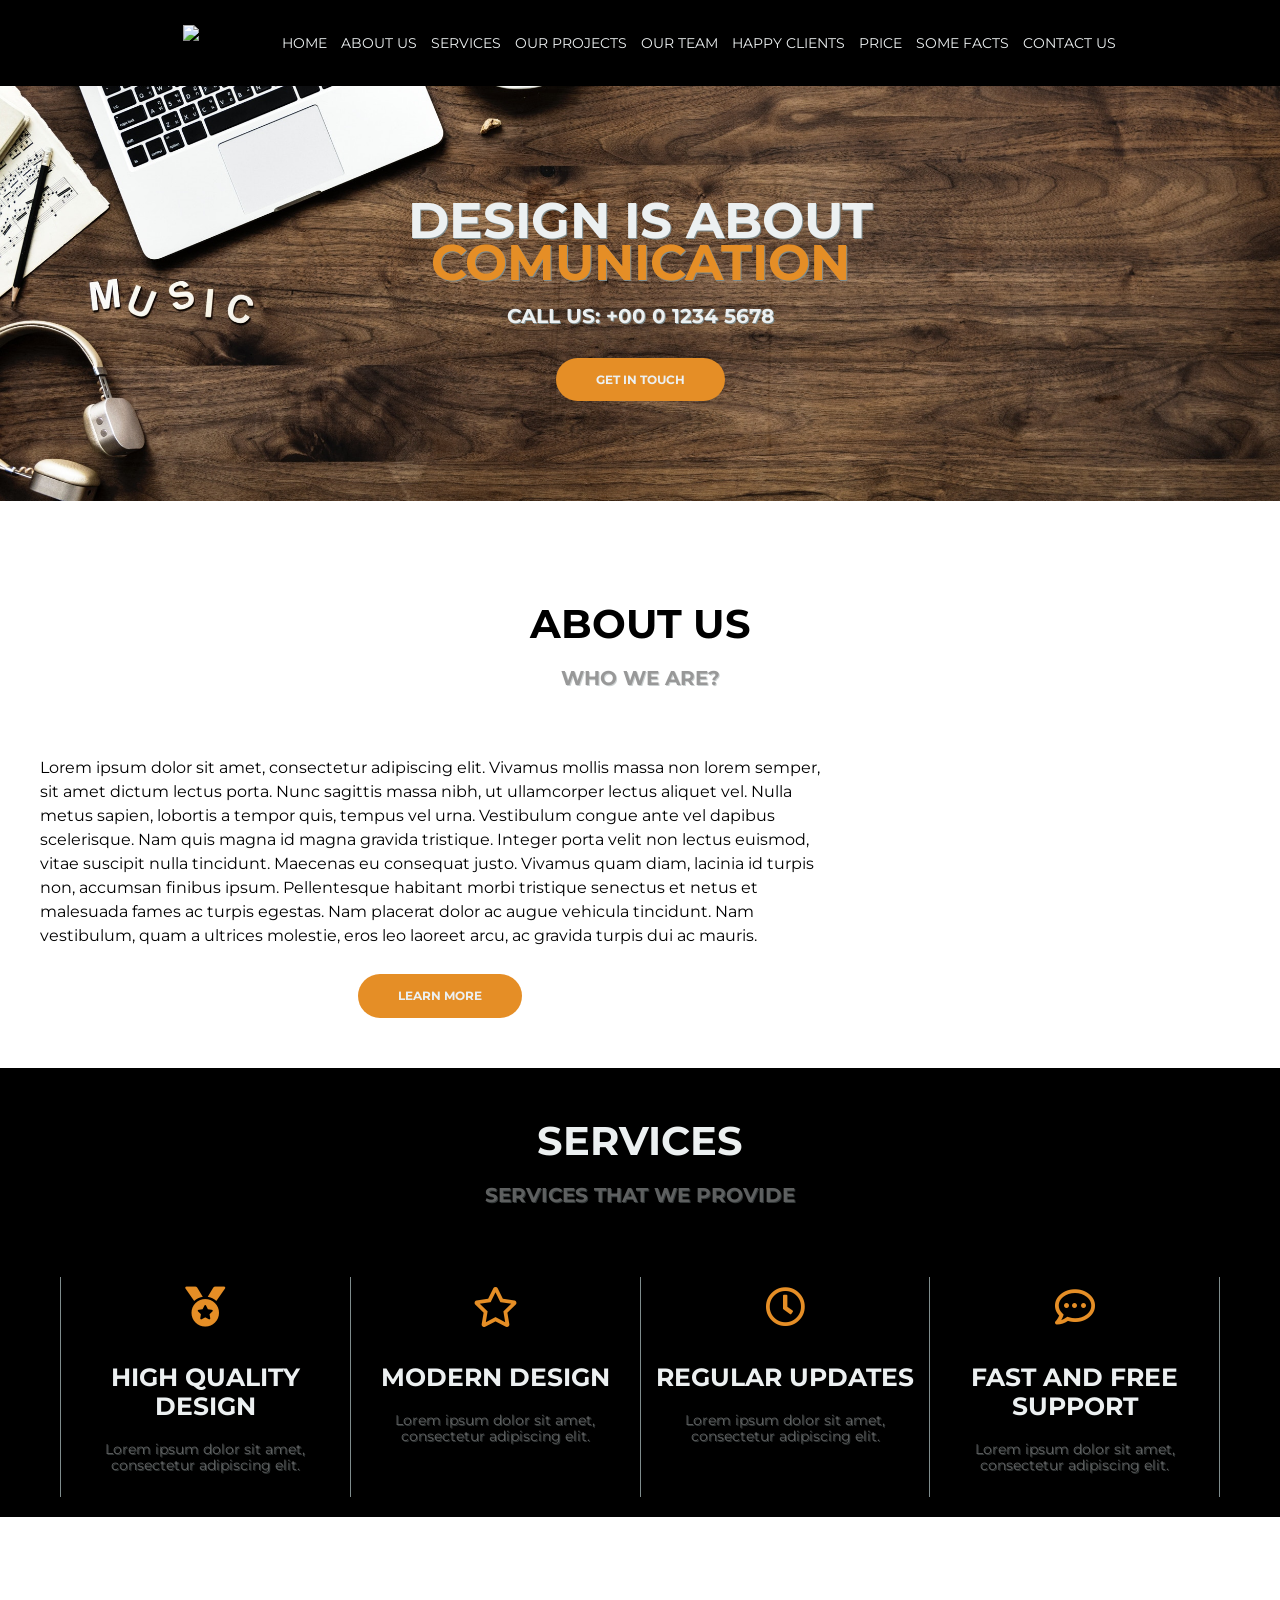
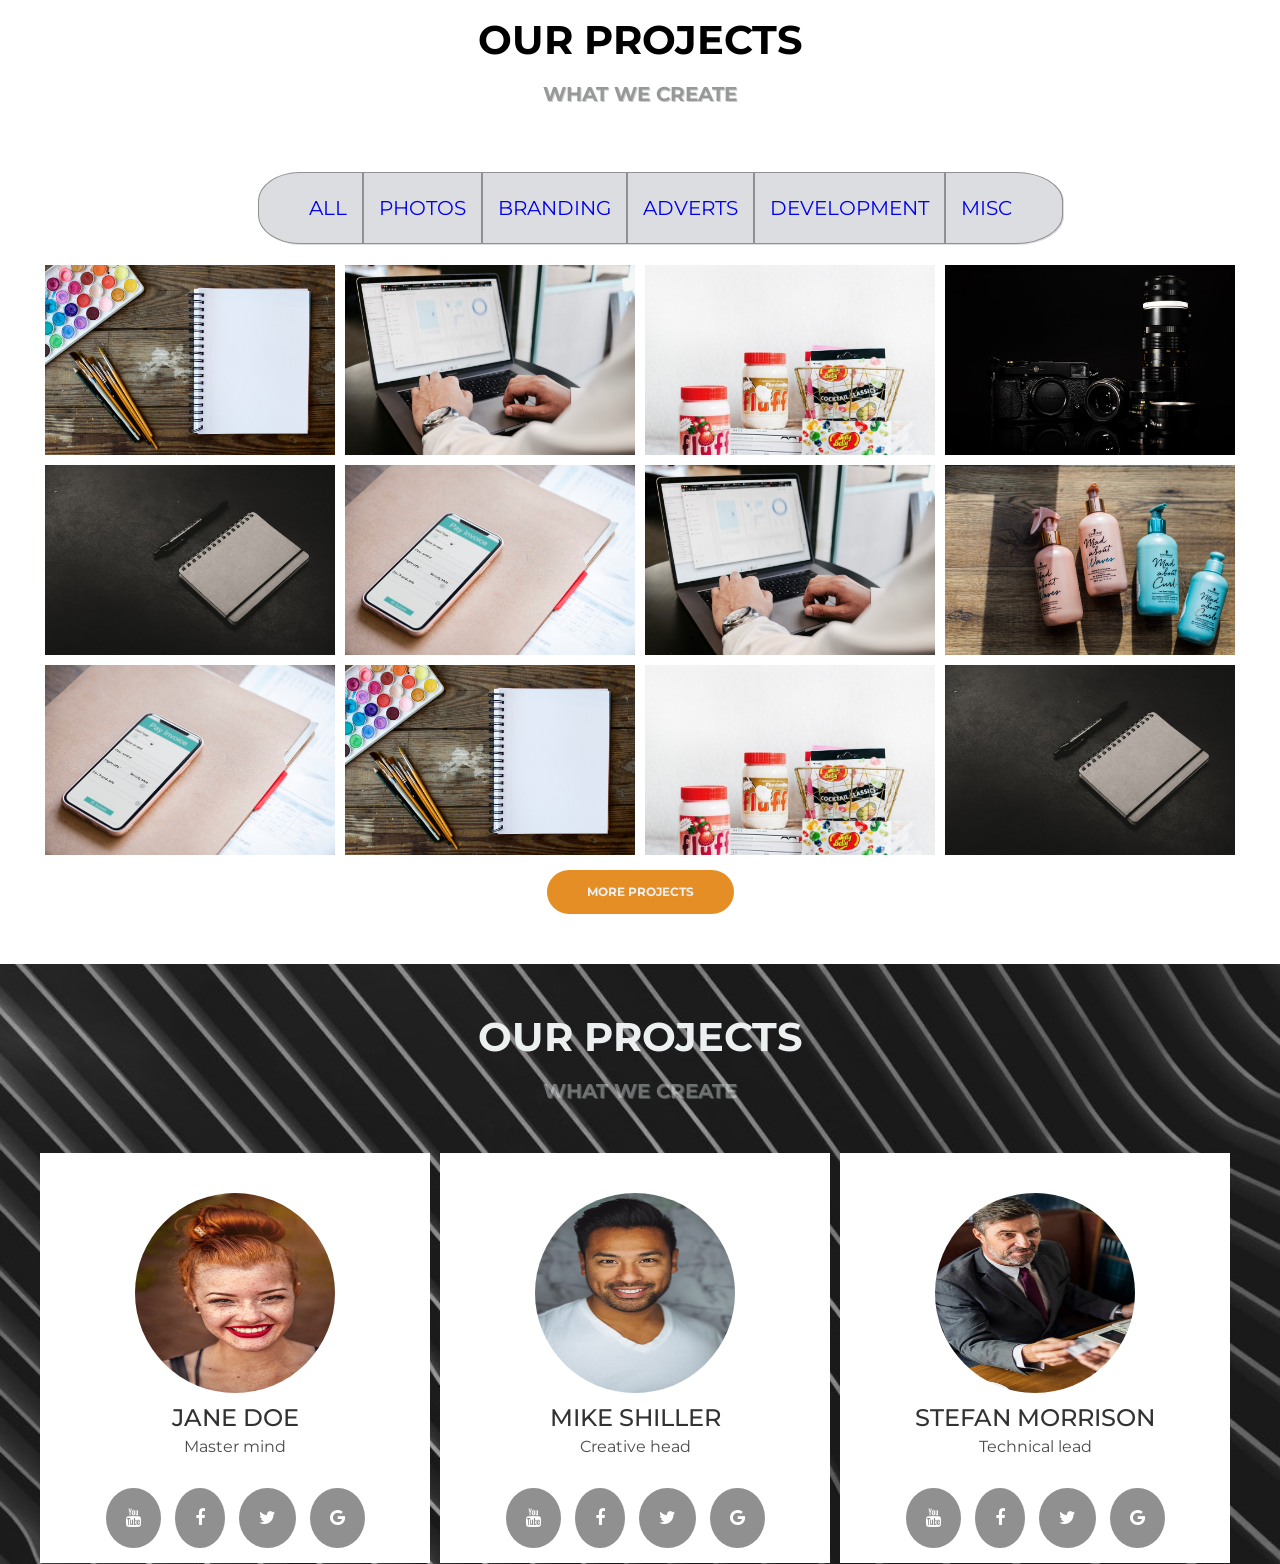
==== commit 775818c6: "Add section our-team" ====
--- a/index.html
+++ b/index.html
@@ -7,6 +7,7 @@
     <meta name="viewport" content="width=device-width, initial-scale=1">
     <title>Projekt2</title>
     <link rel="stylesheet" href="https://use.fontawesome.com/releases/v5.6.3/css/all.css" integrity="sha384-UHRtZLI+pbxtHCWp1t77Bi1L4ZtiqrqD80Kn4Z8NTSRyMA2Fd33n5dQ8lWUE00s/" crossorigin="anonymous">
+    <link rel="stylesheet" href="https://maxcdn.bootstrapcdn.com/font-awesome/4.5.0/css/font-awesome.min.css">
     <link href="https://fonts.googleapis.com/css?family=Montserrat:300,400,500,700,800" rel="stylesheet">
     <link rel="stylesheet" type="text/css" media="screen" href="./css/style.css">
 </head>
@@ -44,7 +45,7 @@
     <section class="about">
         <div class="container">
             <div class="row">
-                <div class="header-about col-s-12 col-m-12">
+                <div class="header col-s-12 col-m-12">
                     <h1>About us</h1>
                     <p>Who we are?</p>
                 </div>
@@ -73,7 +74,7 @@
     <section class="services">
         <div class="container">
             <div class="row">
-                <div class="header-services col-s-12 col-m-12">
+                <div class="header col-s-12 col-m-12">
                     <h1>Services</h1>
                     <p>Services that we provide</p>
                 </div>
@@ -106,115 +107,166 @@
     </section>
     <section class="our-projects">
         <div class="container">
-                <div class="row">
-                    <div class="header-our-projects col-s-12 col-m-12">
-                        <h1>Our projects</h1>
-                        <p>What we create</p>
-                    </div>
-                </div>
-                <div class="row">
-                    <div class="list-our-projects">
-                        <ul>
-                            <li><a href="#">All</a></li>
-                            <li><a href="#">Photos</a></li>
-                            <li><a href="#">Branding</a></li>
-                            <li><a href="#">Adverts</a></li>
-                            <li><a href="#">Development</a></li>
-                            <li><a href="#">Misc</a></li>
-                        </ul>
-                    </div>
-                </div>
-                <div class="row">
-                    <div class="gallery col-s-3 col-m-6">
-                        <img class="foto" src="images/gallery1.jpg" alt="foto">
-                        <div class="image-overlay">
-                            <h3>About</h3>
-                            <p>Integer porta velit non lectus euismod, vitae suscipit nulla tincidunt.</p>
+            <div class="row">
+                <div class="header col-s-12 col-m-12">
+                    <h1>Our projects</h1>
+                    <p>What we create</p>
+                </div>
+            </div>
+            <div class="row">
+                <div class="list-our-projects">
+                    <ul>
+                        <li><a href="#">All</a></li>
+                        <li><a href="#">Photos</a></li>
+                        <li><a href="#">Branding</a></li>
+                        <li><a href="#">Adverts</a></li>
+                        <li><a href="#">Development</a></li>
+                        <li><a href="#">Misc</a></li>
+                    </ul>
+                </div>
+            </div>
+            <div class="row">
+                <div class="gallery col-s-3 col-m-6">
+                    <img class="foto" src="images/gallery1.jpg" alt="foto">
+                    <div class="image-overlay">
+                        <h3>About</h3>
+                        <p>Integer porta velit non lectus euismod, vitae suscipit nulla tincidunt.</p>
+                    </div>
+                </div>
+                <div class="gallery col-s-3 col-m-6">
+                    <img class="foto" src="images/gallery7.jpg" alt="foto">
+                    <div class="image-overlay">
+                        <h3>About</h3>
+                        <p>Integer porta velit non lectus euismod, vitae suscipit nulla tincidunt.</p>
+                    </div>
+                </div>
+                <div class="gallery col-s-3 col-m-6">
+                    <img class="foto" src="images/gallery3.jpg" alt="foto">
+                    <div class="image-overlay">
+                        <h3>About</h3>
+                        <p>Integer porta velit non lectus euismod, vitae suscipit nulla tincidunt.</p>
+                    </div>
+                </div>
+                <div class="gallery col-s-3 col-m-6">
+                    <img class="foto" src="images/galllery4.jpg" alt="foto">
+                    <div class="image-overlay">
+                        <h3>About</h3>
+                        <p>Integer porta velit non lectus euismod, vitae suscipit nulla tincidunt.</p>
+                    </div>
+                </div>
+            </div>
+            <div class="row">
+                <div class="gallery col-s-3 col-m-6">
+                    <img class="foto" src="images/gallery5.jpg" alt="foto">
+                    <div class="image-overlay">
+                        <h3>About</h3>
+                        <p>Integer porta velit non lectus euismod, vitae suscipit nulla tincidunt.</p>
+                    </div>
+                </div>
+                <div class="gallery col-s-3 col-m-6">
+                    <img class="foto" src="images/gallery6.jpg" alt="foto">
+                    <div class="image-overlay">
+                        <h3>About</h3>
+                        <p>Integer porta velit non lectus euismod, vitae suscipit nulla tincidunt.</p>
+                    </div>
+                </div>
+                <div class="gallery col-s-3 col-m-6">
+                    <img class="foto" src="images/gallery7.jpg" alt="foto">
+                    <div class="image-overlay">
+                        <h3>About</h3>
+                        <p>Integer porta velit non lectus euismod, vitae suscipit nulla tincidunt.</p>
+                    </div>
+                </div>
+                <div class="gallery col-s-3 col-m-6">
+                    <img class="foto" src="images/gallery8.jpg" alt="foto">
+                    <div class="image-overlay">
+                        <h3>About</h3>
+                        <p>Integer porta velit non lectus euismod, vitae suscipit nulla tincidunt.</p>
+                    </div>
+                </div>
+            </div>
+            <div class="row">
+                <div class="gallery col-s-3 col-m-6">
+                    <img class="foto" src="images/gallery6.jpg" alt="foto">
+                    <div class="image-overlay">
+                        <h3>About</h3>
+                        <p>Integer porta velit non lectus euismod, vitae suscipit nulla tincidunt.</p>
+                    </div>
+                </div>
+                <div class="gallery col-s-3 col-m-6">
+                    <img class="foto" src="images/gallery1.jpg" alt="foto">
+                    <div class="image-overlay">
+                        <h3>About</h3>
+                        <p>Integer porta velit non lectus euismod, vitae suscipit nulla tincidunt.</p>
+                    </div>
+                </div>
+                <div class="gallery col-s-3 col-m-6">
+                    <img class="foto" src="images/gallery3.jpg" alt="foto">
+                    <div class="image-overlay">
+                        <h3>About</h3>
+                        <p>Integer porta velit non lectus euismod, vitae suscipit nulla tincidunt.</p>
+                    </div>
+                </div>
+                <div class="gallery col-s-3 col-m-6">
+                    <img class="foto" src="images/gallery5.jpg" alt="foto">
+                    <div class="image-overlay">
+                        <h3>About</h3>
+                        <p>Integer porta velit non lectus euismod, vitae suscipit nulla tincidunt.</p>
+                    </div>
+                </div>
+            </div>
+            <div class="row">
+                <div class="button-gallery col-s-12 col-m-12">
+                    <button>More projects</button>
+                </div>
+            </div>
+        </div>
+    </section>
+    <section class="our-team">
+        <div class="container">
+            <div class="row">
+                <div class="header col-s-12 col-m-12">
+                    <h1>Our projects</h1>
+                    <p>What we create</p>
+                </div>
+            </div>
+            <div class="row">
+                <div class="team">
+                    <div class="person col-s-4 col-m-12">
+                        <img src="images/person1.jpg" alt="person">
+                        <h2>Jane Doe</h2>
+                        <p>Master mind</p>
+                        <div class="icon-team">
+                            <button class="icon-btn"><i class="fa fa-youtube"></i></button>
+                            <button class="icon-btn"><i class="fa fa-facebook"></i></button>
+                            <button class="icon-btn"><i class="fa fa-twitter"></i></button>
+                            <button class="icon-btn"><i class="fa fa-google"></i></button>
                         </div>
                     </div>
-                    <div class="gallery col-s-3 col-m-6">
-                        <img class="foto" src="images/gallery7.jpg" alt="foto">
-                        <div class="image-overlay">
-                            <h3>About</h3>
-                            <p>Integer porta velit non lectus euismod, vitae suscipit nulla tincidunt.</p>
+                    <div class="person col-s-4 col-m-12">
+                        <img src="images/person2.jpg" alt="person">
+                        <h2>Mike Shiller</h2>
+                        <p>Creative head</p>
+                        <div class="icon-team">
+                            <button class="icon-btn"><i class="fa fa-youtube"></i></button>
+                            <button class="icon-btn"><i class="fa fa-facebook"></i></button>
+                            <button class="icon-btn"><i class="fa fa-twitter"></i></button>
+                            <button class="icon-btn"><i class="fa fa-google"></i></button>
                         </div>
                     </div>
-                    <div class="gallery col-s-3 col-m-6">
-                        <img class="foto" src="images/gallery3.jpg" alt="foto">
-                        <div class="image-overlay">
-                            <h3>About</h3>
-                            <p>Integer porta velit non lectus euismod, vitae suscipit nulla tincidunt.</p>
+                    <div class="person col-s-4 col-m-12">
+                        <img src="images/person3.jpg" alt="person">
+                        <h2>Stefan Morrison</h2>
+                        <p>Technical lead</p>
+                        <div class="icon-team">
+                            <button class="icon-btn"><i class="fa fa-youtube"></i></button>
+                            <button class="icon-btn"><i class="fa fa-facebook"></i></button>
+                            <button class="icon-btn"><i class="fa fa-twitter"></i></button>
+                            <button class="icon-btn"><i class="fa fa-google"></i></button>
                         </div>
                     </div>
-                    <div class="gallery col-s-3 col-m-6">
-                        <img class="foto" src="images/galllery4.jpg" alt="foto">
-                        <div class="image-overlay">
-                            <h3>About</h3>
-                            <p>Integer porta velit non lectus euismod, vitae suscipit nulla tincidunt.</p>
-                        </div>
-                    </div>
-                </div>
-                <div class="row">
-                    <div class="gallery col-s-3 col-m-6">
-                        <img class="foto" src="images/gallery5.jpg" alt="foto">
-                        <div class="image-overlay">
-                            <h3>About</h3>
-                            <p>Integer porta velit non lectus euismod, vitae suscipit nulla tincidunt.</p>
-                        </div>
-                    </div>
-                    <div class="gallery col-s-3 col-m-6">
-                        <img class="foto" src="images/gallery6.jpg" alt="foto">
-                        <div class="image-overlay">
-                            <h3>About</h3>
-                            <p>Integer porta velit non lectus euismod, vitae suscipit nulla tincidunt.</p>
-                        </div>
-                    </div>
-                    <div class="gallery col-s-3 col-m-6">
-                        <img class="foto" src="images/gallery7.jpg" alt="foto">
-                        <div class="image-overlay">
-                            <h3>About</h3>
-                            <p>Integer porta velit non lectus euismod, vitae suscipit nulla tincidunt.</p>
-                        </div>
-                    </div>
-                    <div class="gallery col-s-3 col-m-6">
-                        <img class="foto" src="images/gallery8.jpg" alt="foto">
-                        <div class="image-overlay">
-                            <h3>About</h3>
-                            <p>Integer porta velit non lectus euismod, vitae suscipit nulla tincidunt.</p>
-                        </div>
-                    </div>
-                </div>
-                <div class="row">
-                    <div class="gallery col-s-3 col-m-6">
-                        <img class="foto" src="images/gallery6.jpg" alt="foto">
-                        <div class="image-overlay">
-                            <h3>About</h3>
-                            <p>Integer porta velit non lectus euismod, vitae suscipit nulla tincidunt.</p>
-                        </div>
-                    </div>
-                    <div class="gallery col-s-3 col-m-6">
-                        <img class="foto" src="images/gallery1.jpg" alt="foto">
-                        <div class="image-overlay">
-                            <h3>About</h3>
-                            <p>Integer porta velit non lectus euismod, vitae suscipit nulla tincidunt.</p>
-                        </div>
-                    </div>
-                    <div class="gallery col-s-3 col-m-6">
-                        <img class="foto" src="images/gallery3.jpg" alt="foto">
-                        <div class="image-overlay">
-                            <h3>About</h3>
-                            <p>Integer porta velit non lectus euismod, vitae suscipit nulla tincidunt.</p>
-                        </div>
-                    </div>
-                    <div class="gallery col-s-3 col-m-6">
-                        <img class="foto" src="images/gallery5.jpg" alt="foto">
-                        <div class="image-overlay">
-                            <h3>About</h3>
-                            <p>Integer porta velit non lectus euismod, vitae suscipit nulla tincidunt.</p>
-                        </div>
-                    </div>
-                </div>
-            
+                </div>
+            </div>
         </div>
     </section>
 
--- a/css/style.css
+++ b/css/style.css
@@ -134,11 +134,11 @@
 
 header .main-nav .nav-list a:hover { color: #dcdde1; font-size: 18px; }
 
-.hero { max-width: 100%; min-height: 400px; background-image: url("../images/hero.jpg"); background-size: cover; background-position: center; }
-
-.slogan .content-slogan { text-align: center; padding-top: 100px; }
-
-.slogan .content-slogan > h1 { color: white-color; font-size: 50px; text-transform: uppercase; font-weight: bolder; text-shadow: 1px 1px #7f8c8d; line-height: 1px; }
+.hero { max-width: 100%; max-height: auto; background-image: url("../images/hero.jpg"); background-size: cover; background-position: center; }
+
+.slogan .content-slogan { text-align: center; padding-top: 100px; padding-bottom: 100px; }
+
+.slogan .content-slogan > h1 { color: #ecf0f1; font-size: 50px; text-transform: uppercase; font-weight: bolder; text-shadow: 1px 1px #7f8c8d; line-height: 1px; }
 
 .slogan .content-slogan > h2 { color: #e58e26; font-size: 50px; text-transform: uppercase; font-weight: bolder; text-shadow: 1px 1px #7f8c8d; line-height: 1px; }
 
@@ -148,22 +148,16 @@
 
 button:hover { background-color: #d35400; }
 
-.about .header-about { display: -ms-flexbox; display: flex; -ms-flex-align: center; align-items: center; -ms-flex-direction: column; flex-direction: column; }
-
-.about .header-about > h1 { text-transform: uppercase; font-size: 40px; margin-bottom: 0; margin-top: 50px; }
-
-.about .header-about > p { text-transform: uppercase; font-size: 20px; font-weight: bold; opacity: 0.4; text-shadow: 1px 1px #7f8c8d; margin-bottom: 50px; }
+section .header { display: -ms-flexbox; display: flex; -ms-flex-align: center; align-items: center; -ms-flex-direction: column; flex-direction: column; }
+
+section .header > h1 { text-transform: uppercase; font-size: 40px; margin-bottom: 0; margin-top: 50px; }
+
+section .header > p { text-transform: uppercase; font-size: 20px; font-weight: bold; opacity: 0.4; text-shadow: 1px 1px #7f8c8d; margin-bottom: 50px; }
 
 .about .paragraph-about > p { line-height: 1.5; text-align: left; }
 
 .services { background-color: #000; max-width: 100%; max-height: auto; background-size: cover; color: #ecf0f1; }
 
-.services .header-services { display: -ms-flexbox; display: flex; -ms-flex-direction: column; flex-direction: column; -ms-flex-align: center; align-items: center; }
-
-.services .header-services > h1 { text-transform: uppercase; font-size: 40px; margin-bottom: 0; margin-top: 50px; }
-
-.services .header-services > p { text-transform: uppercase; font-size: 20px; font-weight: bold; opacity: 0.4; text-shadow: 1px 1px #7f8c8d; margin-bottom: 50px; }
-
 .services .content-services { min-height: 250px; display: -ms-flexbox; display: flex; -ms-flex-direction: row; flex-direction: row; padding: 20px; }
 
 .services .content-services .box-services:last-child { border-right: 1px solid #7f8c8d; }
@@ -176,12 +170,6 @@
 
 .services .content-services .box-services > p { font-size: 14px; opacity: 0.4; text-shadow: 1px 1px #7f8c8d; }
 
-.our-projects .header-our-projects { display: -ms-flexbox; display: flex; -ms-flex-direction: column; flex-direction: column; -ms-flex-align: center; align-items: center; }
-
-.our-projects .header-our-projects > h1 { text-transform: uppercase; font-size: 40px; margin-bottom: 0; margin-top: 50px; }
-
-.our-projects .header-our-projects > p { text-transform: uppercase; font-size: 20px; font-weight: bold; opacity: 0.4; text-shadow: 1px 1px #7f8c8d; margin-bottom: 50px; }
-
 .our-projects .list-our-projects { width: 100%; display: -ms-flexbox; display: flex; -ms-flex-pack: center; justify-content: center; }
 
 .our-projects .list-our-projects ul { display: -ms-flexbox; display: flex; -ms-flex-pack: center; justify-content: center; -ms-flex-align: center; align-items: center; list-style-type: none; }
@@ -190,7 +178,7 @@
 
 .our-projects .list-our-projects ul li:last-child { border-top-right-radius: 40%; border-bottom-right-radius: 40%; padding-right: 40px; }
 
-.our-projects .list-our-projects ul li { min-width: 100px; padding: 5px; border: 1px solid #7f8c8d; background-color: #dcdde1; box-shadow: 1px 1px #dcdde1; }
+.our-projects .list-our-projects ul li { min-width: 100px; padding: 5px; border: 1px solid #909090; background-color: #dcdde1; box-shadow: 1px 1px #dcdde1; }
 
 .our-projects .list-our-projects ul li a { text-decoration: none; display: block; padding: 10px; text-transform: uppercase; font-size: 20px; line-height: 40px; transition: 0.2s; }
 
@@ -209,6 +197,25 @@
 .our-projects .gallery .image-overlay h3 { color: #ecf0f1; text-transform: uppercase; text-align: center; padding-top: 30px; }
 
 .our-projects .gallery .image-overlay p { text-align: center; color: #ecf0f1; }
+
+/*SECTION OUR_TEAM*/
+.our-team { max-width: 100%; min-height: 600px; background-image: url("../images/our-team-bg.jpg"); background-size: cover; background-position: center; color: #ecf0f1; }
+
+.our-team .team { display: -ms-flexbox; display: flex; width: 100%; height: auto; }
+
+.our-team .team .person { background-color: white; margin-right: 10px; }
+
+.our-team .team .person img { width: 200px; height: 200px; border-radius: 100%; margin-top: 40px; }
+
+.our-team .team .person h2 { color: black; text-transform: uppercase; line-height: 1px; opacity: 0.8; font-weight: 500; }
+
+.our-team .team .person p { color: black; opacity: 0.7; font-weight: 400; }
+
+.our-team .team .person .icon-team { text-align: center; padding: 10px; }
+
+.our-team .team .person .icon-team .icon-btn { border: none; background-color: #909090; border-radius: 50%; margin: 5px; cursor: pointer; font-size: 18px; padding: 20px; color: white; text-decoration: none; text-align: center; display: inline-block; }
+
+.our-team .team .person .icon-team .icon-btn:hover { background-color: #d35400; }
 
 @media (min-width: 768px) { /* For desktop: */
   .col-m-1 { width: 8.33%; }
@@ -242,11 +249,9 @@
   .row .logo, .nav-list .logo { text-align: center; margin: 0 auto; }
   .slogan .content-slogan > h1, .slogan .content-slogan > h2 { font-size: 25px; }
   .slogan .content-slogan p { font-size: 12px; }
-  .about .header-about > h1 { font-size: 25px; }
-  .about .header-about > p { font-size: 12px; }
+  section .header > h1 { font-size: 25px; }
+  section .header > p { font-size: 12px; }
   .about .paragraph-about { text-align: center; padding: 2px; }
-  .services .header-services > h1 { font-size: 25px; }
-  .services .header-services > p { font-size: 12px; }
   .services .content-services { width: 100%; display: -ms-flexbox; display: flex; -ms-flex-direction: column; flex-direction: column; -ms-flex-align: center; align-items: center; }
   .services .content-services .box-services:last-child { border-right: none; }
   .services .content-services .box-services { border-left: none; padding: 10px; width: 100%; }
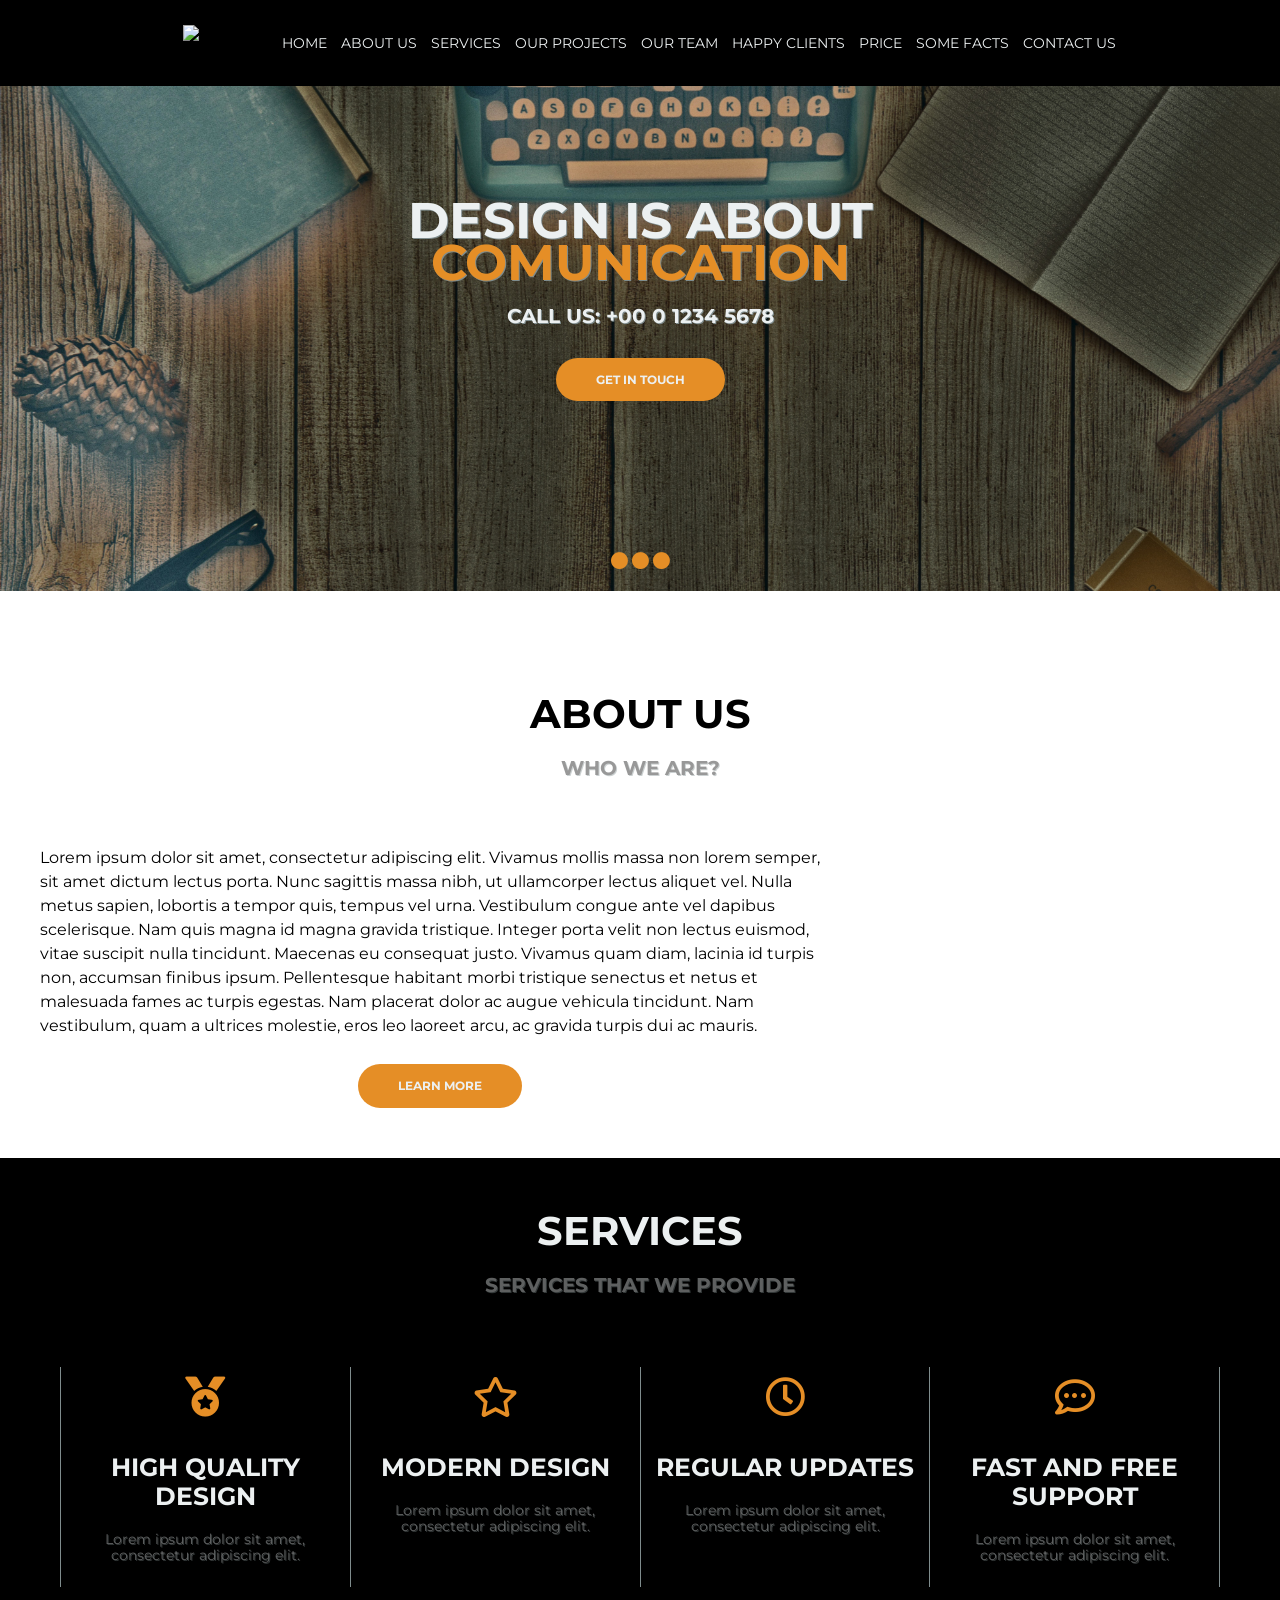
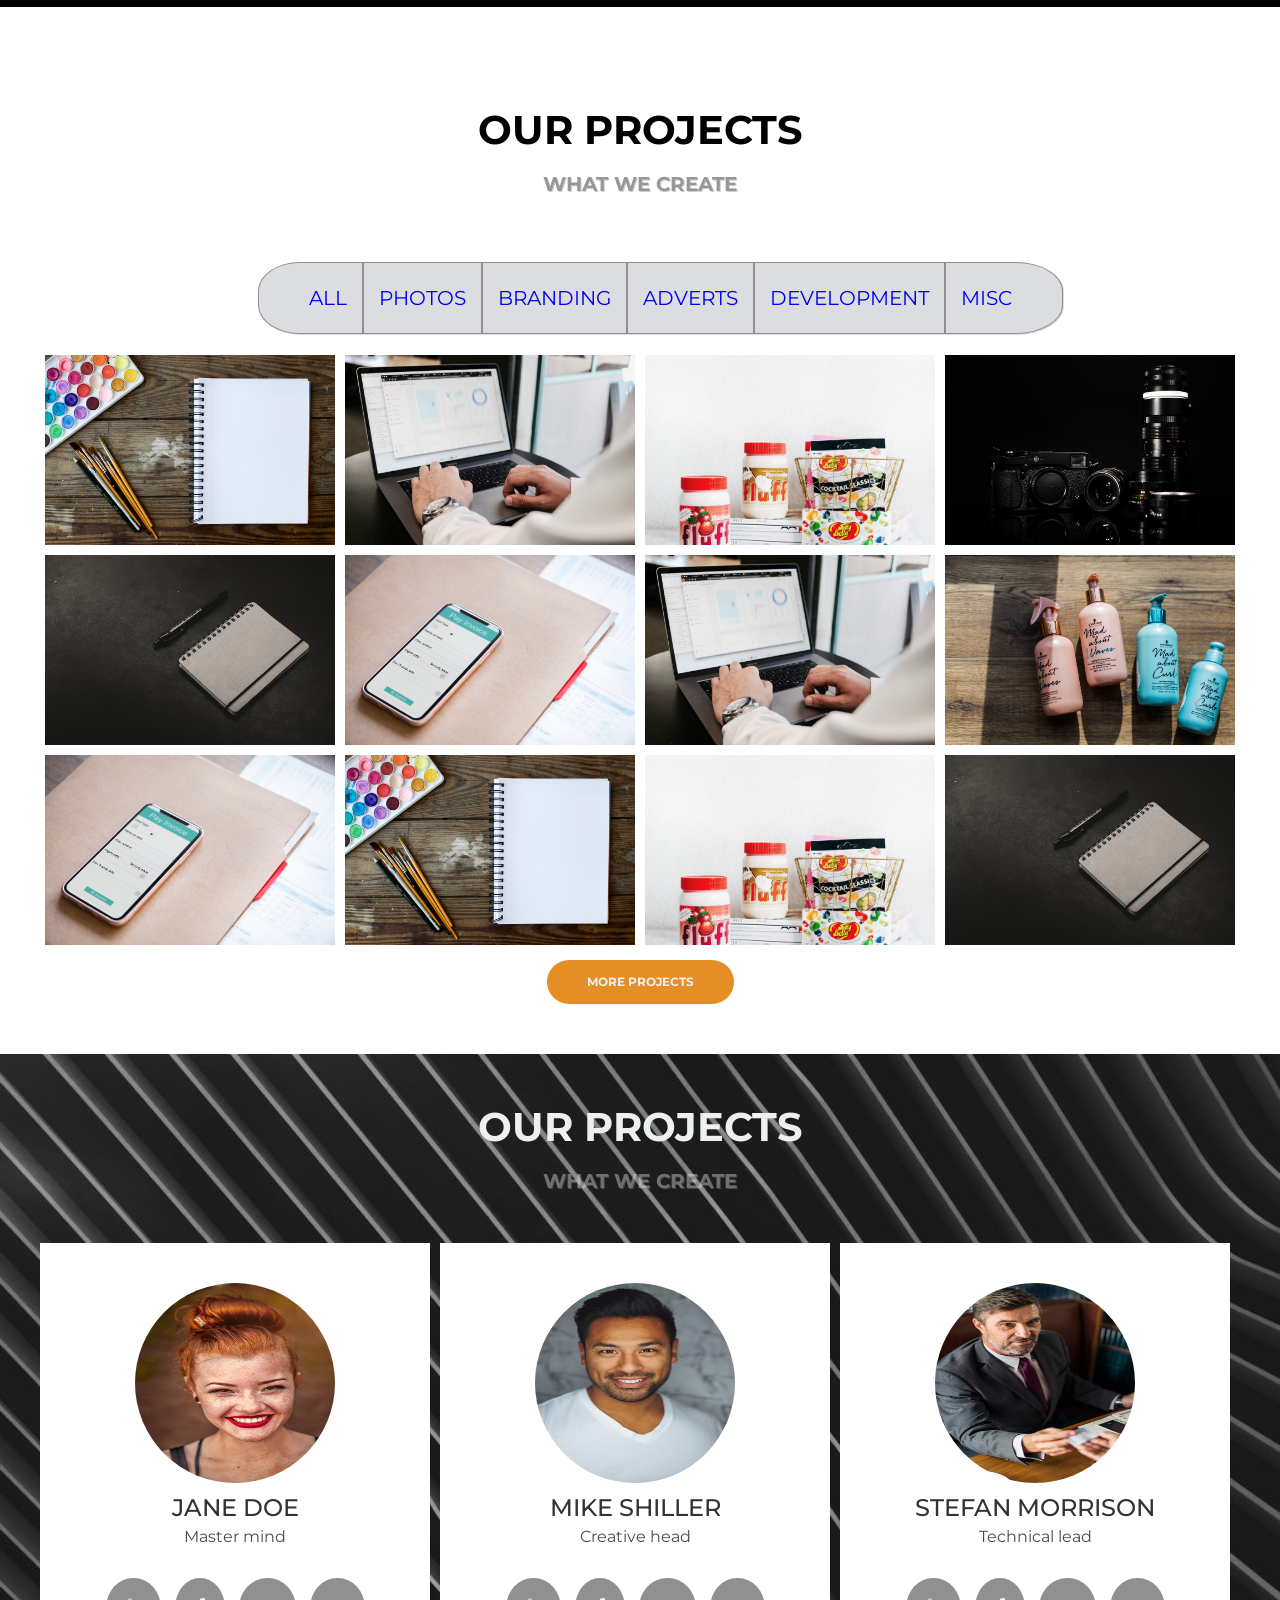
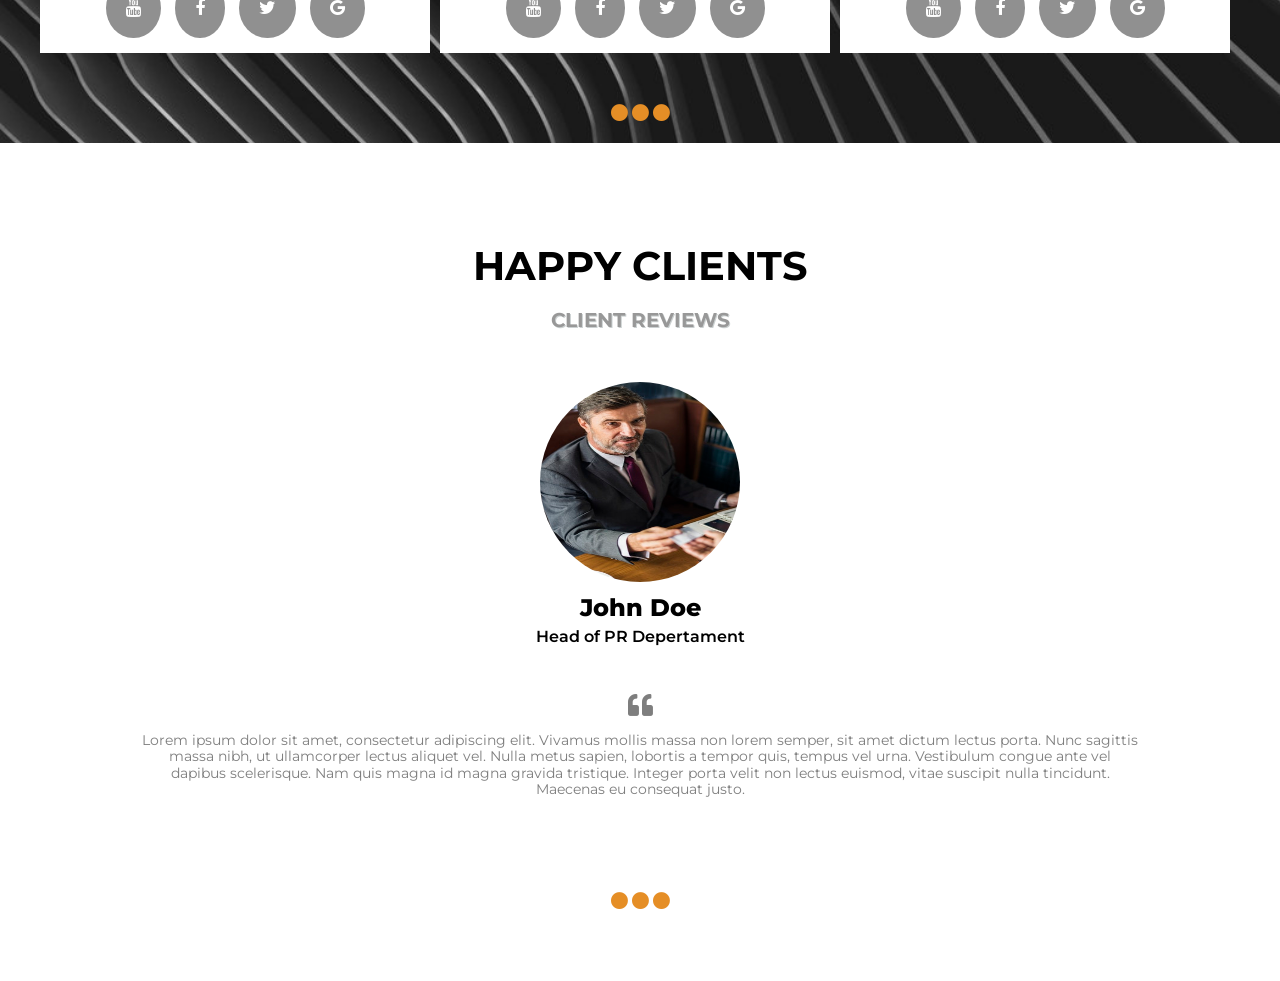
==== commit 3af08d5c: "Add new section clients" ====
--- a/index.html
+++ b/index.html
@@ -40,6 +40,9 @@
             <p>Call us: +00 0 1234 5678</p>
             <button>Get in Touch</button>
             </div>
+            <div class="dots">
+                <i class="fas fa-ellipsis-h"></i>
+            </div>
         </div>
     </section>
     <section class="about">
@@ -267,6 +270,39 @@
                     </div>
                 </div>
             </div>
+            <div class="dots">
+                <i class="fas fa-ellipsis-h"></i>
+            </div>
+        </div>
+    </section>
+    <section class="clients">
+        <div class="container">
+            <div class="row">
+                <div class="header col-s-12 col-m-12">
+                    <h1>Happy clients</h1>
+                    <p>Client reviews</p>
+                </div>    
+            </div>
+            <div class="row">
+                <div class="clients-img">
+                    <img src="images/person3.jpg" alt="client">
+                    <h2>John Doe</h2>
+                    <p>Head of PR Depertament</p>
+                </div>
+            </div>
+            <div class="row">
+                <div class="clients-opinion">
+                    <i class="fas fa-quote-left"></i>
+                    <p class="clients-paragraph">Lorem ipsum dolor sit amet, consectetur adipiscing elit. Vivamus mollis massa non lorem semper, sit amet
+                    dictum lectus porta. Nunc sagittis massa nibh, ut ullamcorper lectus aliquet vel. Nulla metus sapien,
+                    lobortis a tempor quis, tempus vel urna. Vestibulum congue ante vel dapibus scelerisque. Nam quis magna id
+                    magna gravida tristique. Integer porta velit non lectus euismod, vitae suscipit nulla tincidunt. Maecenas
+                    eu consequat justo.</p>
+                </div>
+            </div>
+            <div class="dots">
+                <i class="fas fa-ellipsis-h"></i>
+            </div>
         </div>
     </section>
 
--- a/css/style.css
+++ b/css/style.css
@@ -112,7 +112,7 @@
 
 body { margin: 0; font-family: 'Montserrat', sans-serif; }
 
-.container { width: 100%; max-width: 1200px; margin: auto; }
+.container { width: 100%; max-width: 1200px; margin: 0 auto; }
 
 .row { display: -ms-flexbox; display: flex; }
 
@@ -134,7 +134,7 @@
 
 header .main-nav .nav-list a:hover { color: #dcdde1; font-size: 18px; }
 
-.hero { max-width: 100%; max-height: auto; background-image: url("../images/hero.jpg"); background-size: cover; background-position: center; }
+.hero { max-width: 100%; max-height: auto; background-image: url("../images/hero2.jpg"); background-size: cover; background-position: center; }
 
 .slogan .content-slogan { text-align: center; padding-top: 100px; padding-bottom: 100px; }
 
@@ -153,6 +153,10 @@
 section .header > h1 { text-transform: uppercase; font-size: 40px; margin-bottom: 0; margin-top: 50px; }
 
 section .header > p { text-transform: uppercase; font-size: 20px; font-weight: bold; opacity: 0.4; text-shadow: 1px 1px #7f8c8d; margin-bottom: 50px; }
+
+.dots { text-align: center; margin-top: 30px; }
+
+.dots .fa-ellipsis-h { color: #e58e26; font-size: 60px; }
 
 .about .paragraph-about > p { line-height: 1.5; text-align: left; }
 
@@ -216,6 +220,23 @@
 .our-team .team .person .icon-team .icon-btn { border: none; background-color: #909090; border-radius: 50%; margin: 5px; cursor: pointer; font-size: 18px; padding: 20px; color: white; text-decoration: none; text-align: center; display: inline-block; }
 
 .our-team .team .person .icon-team .icon-btn:hover { background-color: #d35400; }
+
+/*SECTION OUR_TEAM*/
+.clients { text-align: center; }
+
+.clients .clients-img { width: 100%; }
+
+.clients .clients-img img { width: 200px; height: 200px; border-radius: 100%; }
+
+.clients .clients-img h2 { font-weight: 800; line-height: 1px; }
+
+.clients .clients-img p { font-weight: 600; }
+
+.clients .clients-opinion { opacity: 0.5; padding: 30px 100px; }
+
+.clients .clients-opinion .fa-quote-left { font-size: 25px; }
+
+.clients .clients-opinion .clients-paragraph { font-size: 14px; }
 
 @media (min-width: 768px) { /* For desktop: */
   .col-m-1 { width: 8.33%; }
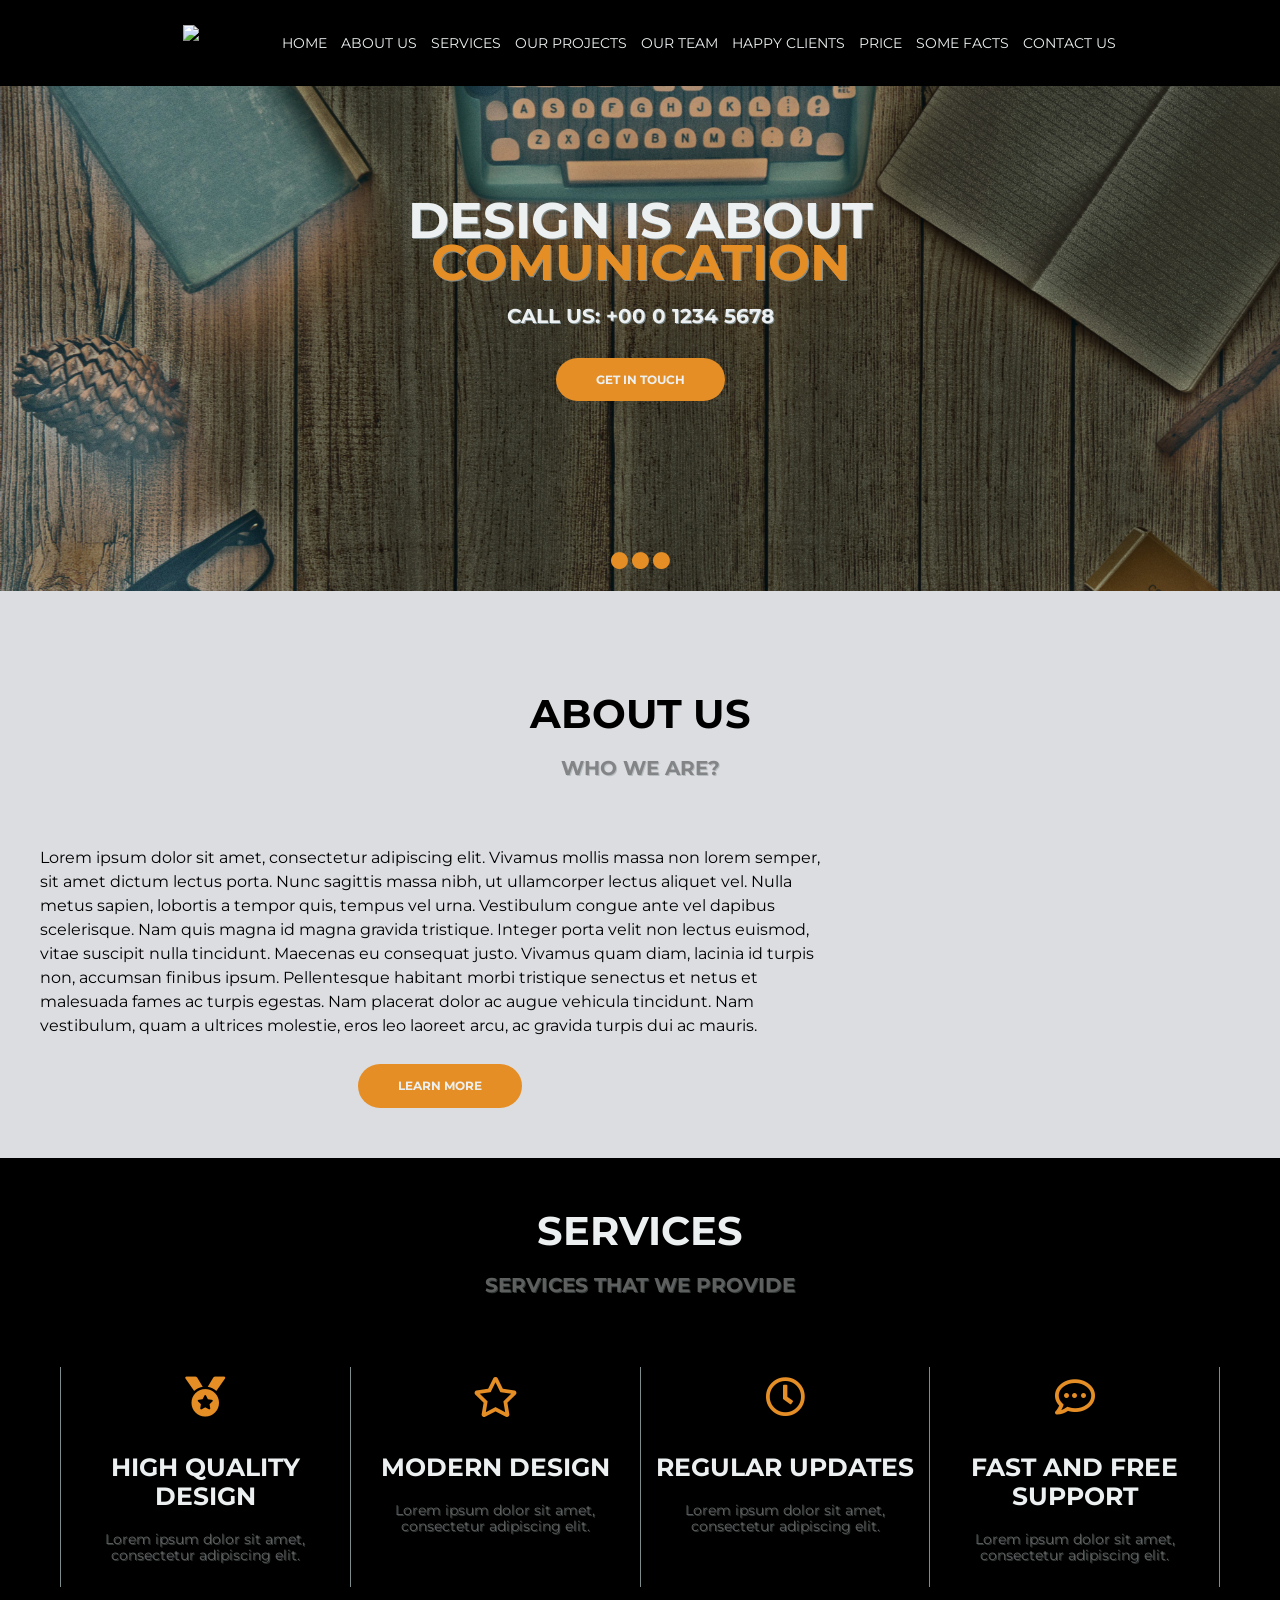
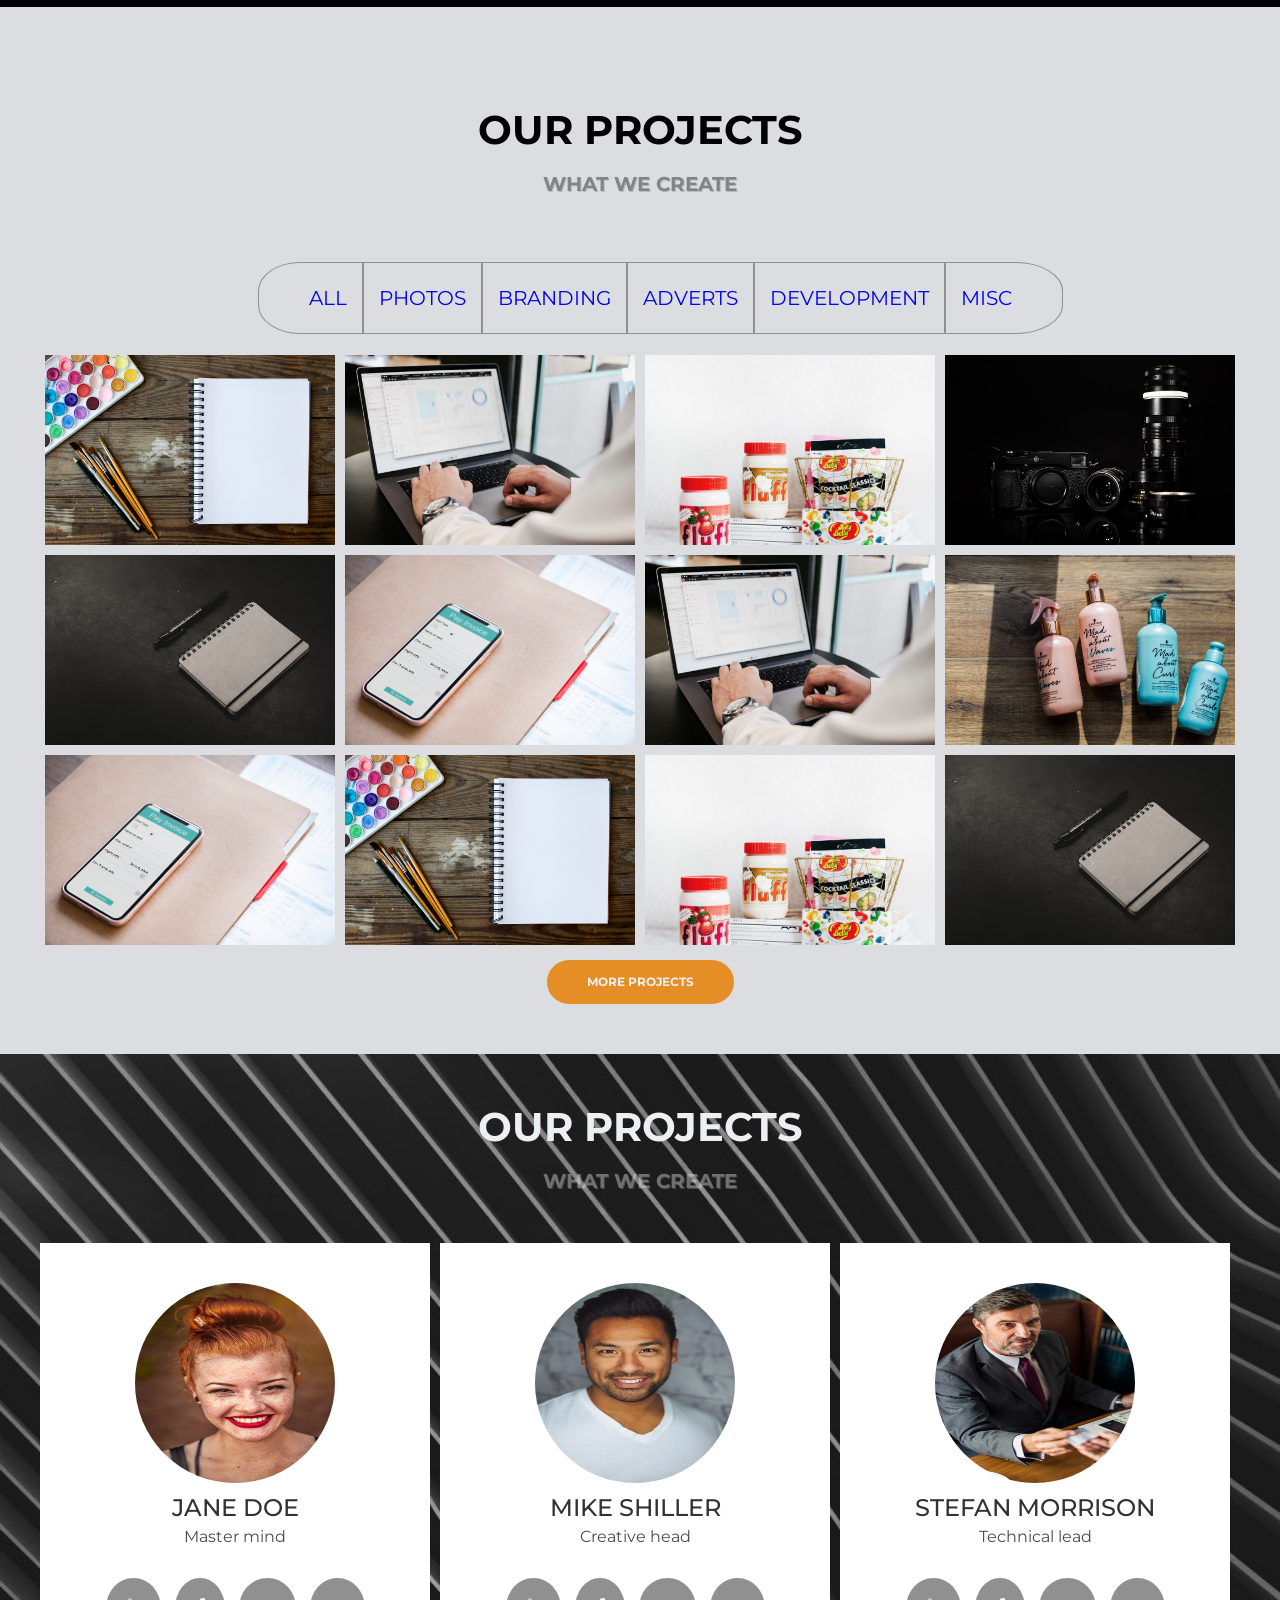
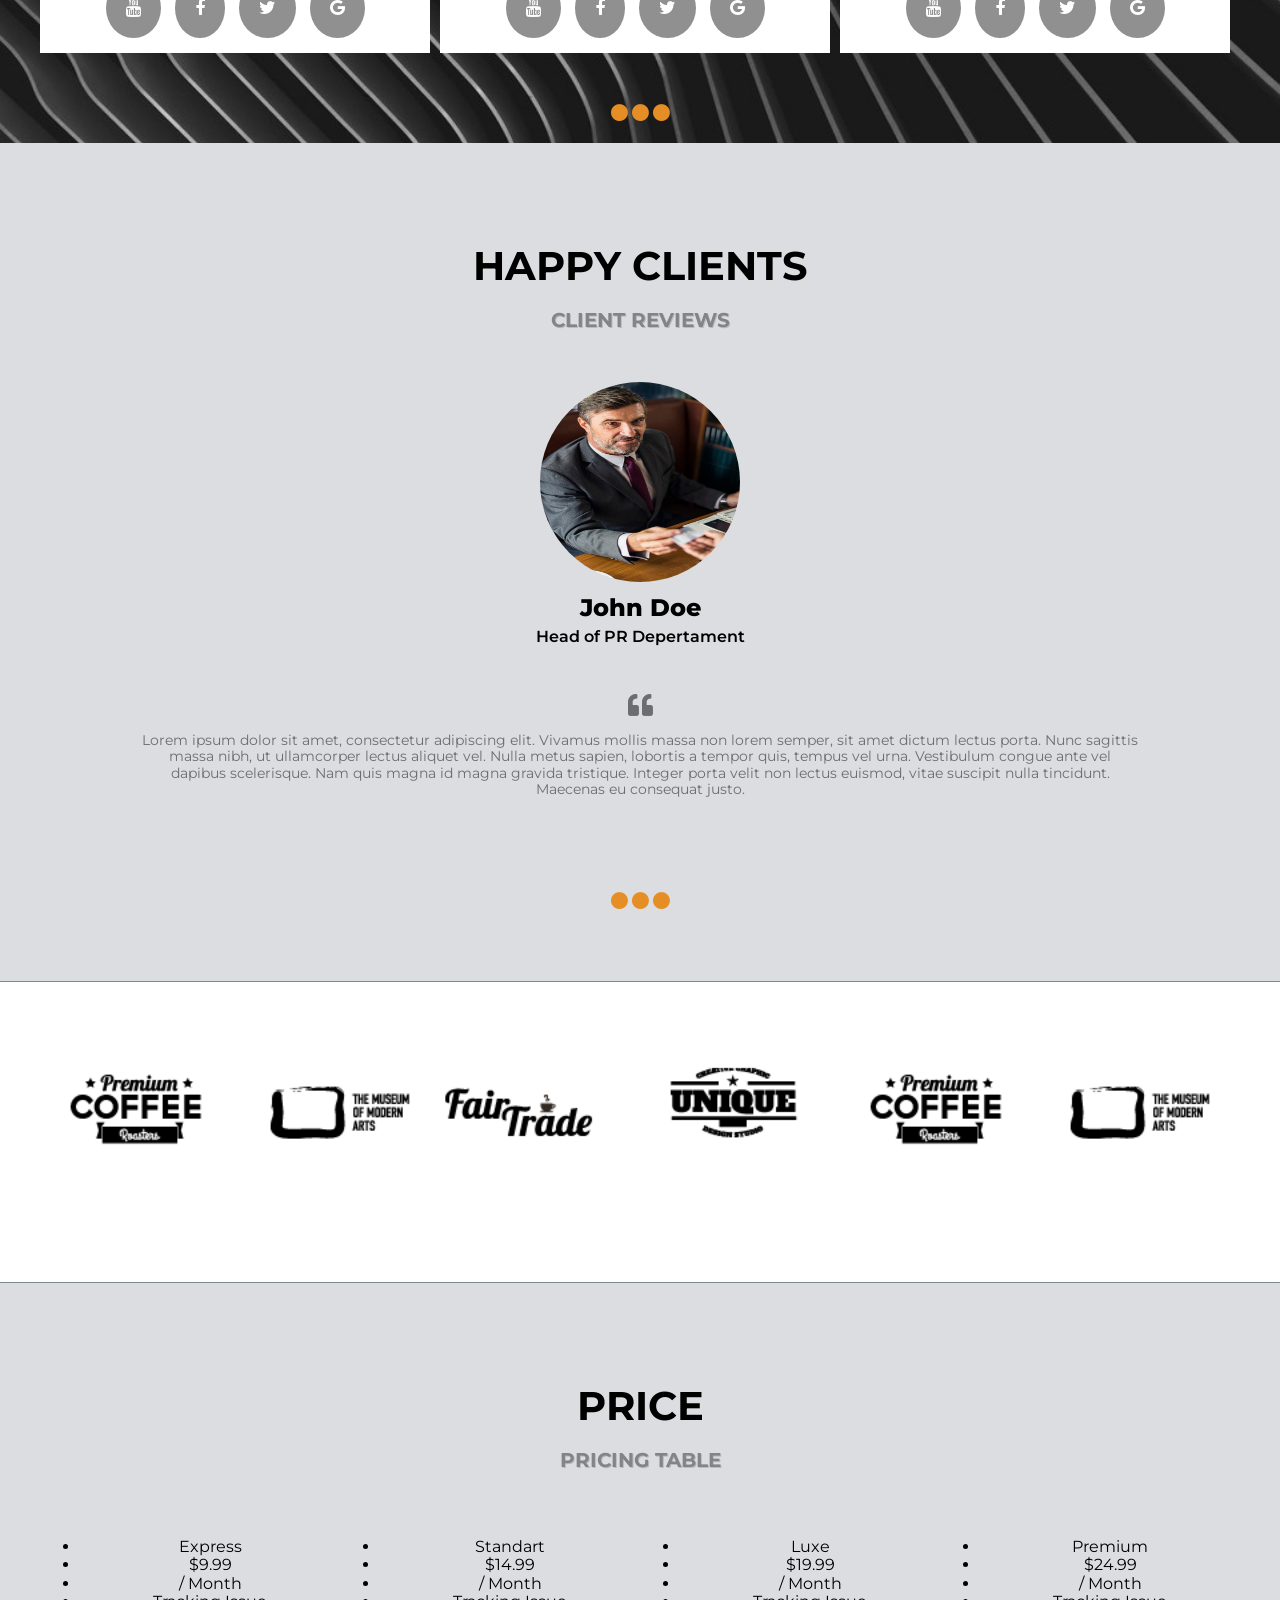
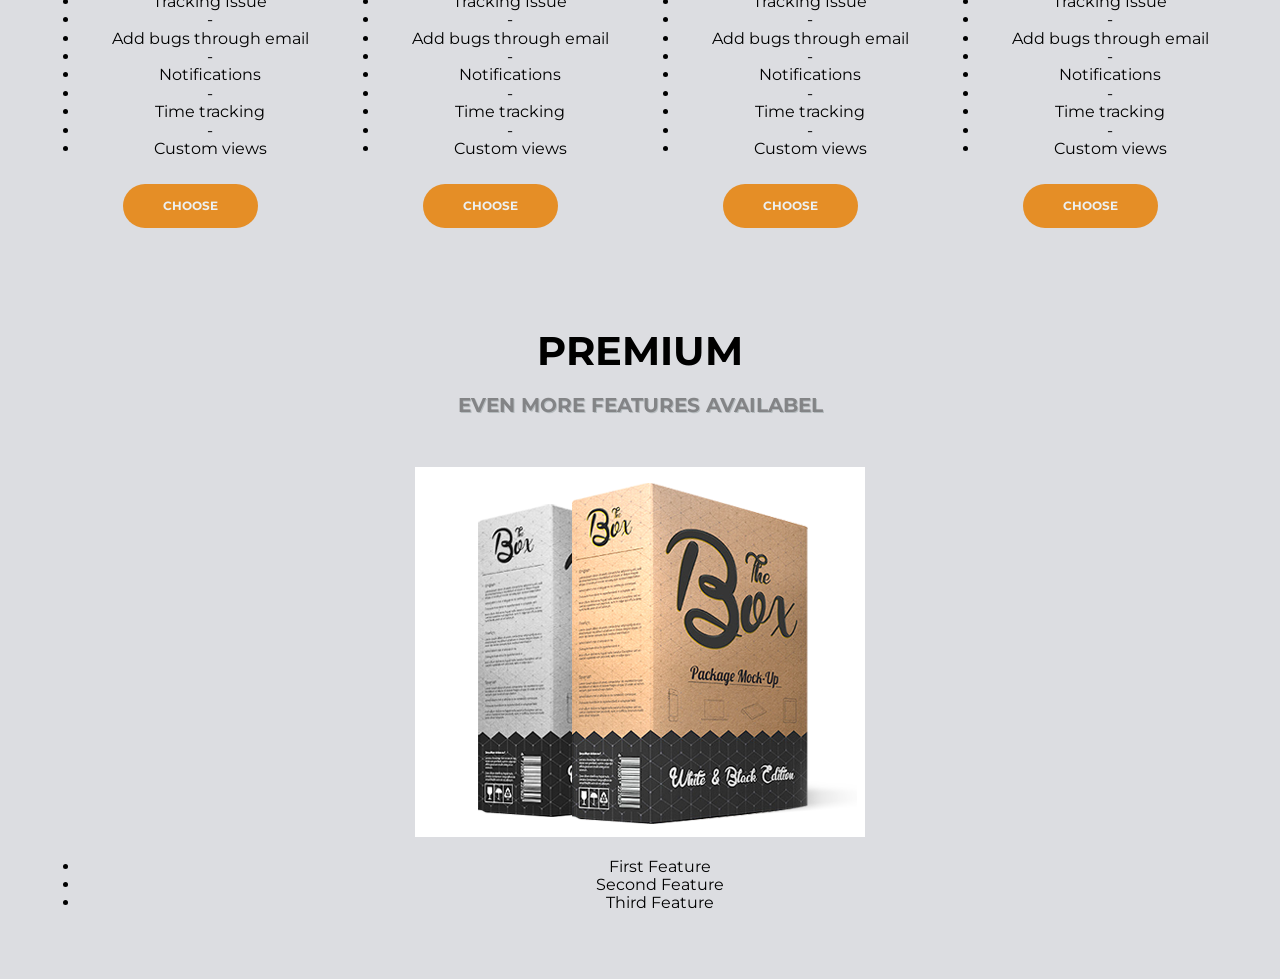
==== commit 21f8e38c: "Add section price" ====
--- a/index.html
+++ b/index.html
@@ -305,6 +305,125 @@
             </div>
         </div>
     </section>
+    <section class="banners">
+        <div class="container">
+            <div class="row">
+                <div class="banners-img">
+                    <img src="images/logo5.png" alt="logo">
+                    <img src="images/logo6.png" alt="logo">
+                    <img src="images/logo3.png" alt="logo">
+                    <img src="images/logo4.png" alt="logo">
+                    <img src="images/logo5.png" alt="logo">
+                    <img src="images/logo6.png" alt="logo">
+                </div>
+            </div>
+        </div>
+    </section>
+    <section class="price">
+        <div class="container">
+            <div class="row">
+                <div class="header col-s-12 col-m-12">
+                    <h1>Price</h1>
+                    <p>Pricing table</p>
+                </div>
+            </div>
+            <div class="row">
+                <div class="price-table col-s-4 col-m-12">
+                    <ul>
+                        <li>Express</li>
+                        <li>$9.99</li>
+                        <li>/ Month</li>
+                        <li>Tracking Issue</li>
+                        <li>-</li>
+                        <li>Add bugs through email</li>
+                        <li>-</li>
+                        <li>Notifications</li>
+                        <li>-</li>
+                        <li>Time tracking</li>
+                        <li>-</li>
+                        <li>Custom views</li>
+                    </ul>
+                    <button>Choose</button>
+                </div>
+                <div class="price-table col-s-4 col-m-12">
+                    <ul>
+                        <li>Standart</li>
+                        <li>$14.99</li>
+                        <li>/ Month</li>
+                        <li>Tracking Issue</li>
+                        <li>-</li>
+                        <li>Add bugs through email</li>
+                        <li>-</li>
+                        <li>Notifications</li>
+                        <li>-</li>
+                        <li>Time tracking</li>
+                        <li>-</li>
+                        <li>Custom views</li>
+                    </ul>
+                    <button>Choose</button>
+                </div>
+                <div class="price-table col-s-4 col-m-12">
+                    <ul>
+                        <li>Luxe</li>
+                        <li>$19.99</li>
+                        <li>/ Month</li>
+                        <li>Tracking Issue</li>
+                        <li>-</li>
+                        <li>Add bugs through email</li>
+                        <li>-</li>
+                        <li>Notifications</li>
+                        <li>-</li>
+                        <li>Time tracking</li>
+                        <li>-</li>
+                        <li>Custom views</li>
+                    </ul>
+                    <button>Choose</button>    
+                </div>
+                <div class="price-table col-s-4 col-m-12">
+                    <ul>
+                        <li>Premium</li>
+                        <li>$24.99</li>
+                        <li>/ Month</li>
+                        <li>Tracking Issue</li>
+                        <li>-</li>
+                        <li>Add bugs through email</li>
+                        <li>-</li>
+                        <li>Notifications</li>
+                        <li>-</li>
+                        <li>Time tracking</li>
+                        <li>-</li>
+                        <li>Custom views</li>
+                    </ul>
+                    <button>Choose</button>    
+                </div>
+            </div>
+        </div>
+    </section>
+    <section class="premium">
+        <div class="container">
+            <div class="row">
+                <div class="header col-s-12 col-m-12">
+                    <h1>Premium</h1>
+                    <p>Even more features availabel</p>
+                </div>
+            </div>
+            <div class="row">
+                <div class="premium-content col-s-6 col-m-12">
+                    <div class="premum-img">
+                        <img src="images/books.png" alt="books">
+                    </div>
+                    <div class="premium-list">
+                        <ul>
+                            <li>First Feature</li>
+                            <li>Second Feature</li>
+                            <li>Third Feature</li>
+                        </ul>
+                    </div>
+                    
+                </div>
+            </div>
+        </div>
+    </section>
 
 </body>
 
--- a/css/style.css
+++ b/css/style.css
@@ -110,7 +110,7 @@
 
 * { box-sizing: border-box; }
 
-body { margin: 0; font-family: 'Montserrat', sans-serif; }
+body { margin: 0; font-family: 'Montserrat', sans-serif; background-color: #dcdde1; }
 
 .container { width: 100%; max-width: 1200px; margin: 0 auto; }
 
@@ -221,7 +221,7 @@
 
 .our-team .team .person .icon-team .icon-btn:hover { background-color: #d35400; }
 
-/*SECTION OUR_TEAM*/
+/*SECTION CLIENTS*/
 .clients { text-align: center; }
 
 .clients .clients-img { width: 100%; }
@@ -237,6 +237,13 @@
 .clients .clients-opinion .fa-quote-left { font-size: 25px; }
 
 .clients .clients-opinion .clients-paragraph { font-size: 14px; }
+
+/*SECTION BANNERS*/
+.banners { background-color: white; border-bottom: 1px solid #7f8c8d; border-top: 1px solid #7f8c8d; }
+
+.banners .banners-img { width: 100%; display: -ms-flexbox; display: flex; -ms-flex-pack: distribute; justify-content: space-around; }
+
+.banners .banners-img img { height: 200px; width: 200px; }
 
 @media (min-width: 768px) { /* For desktop: */
   .col-m-1 { width: 8.33%; }
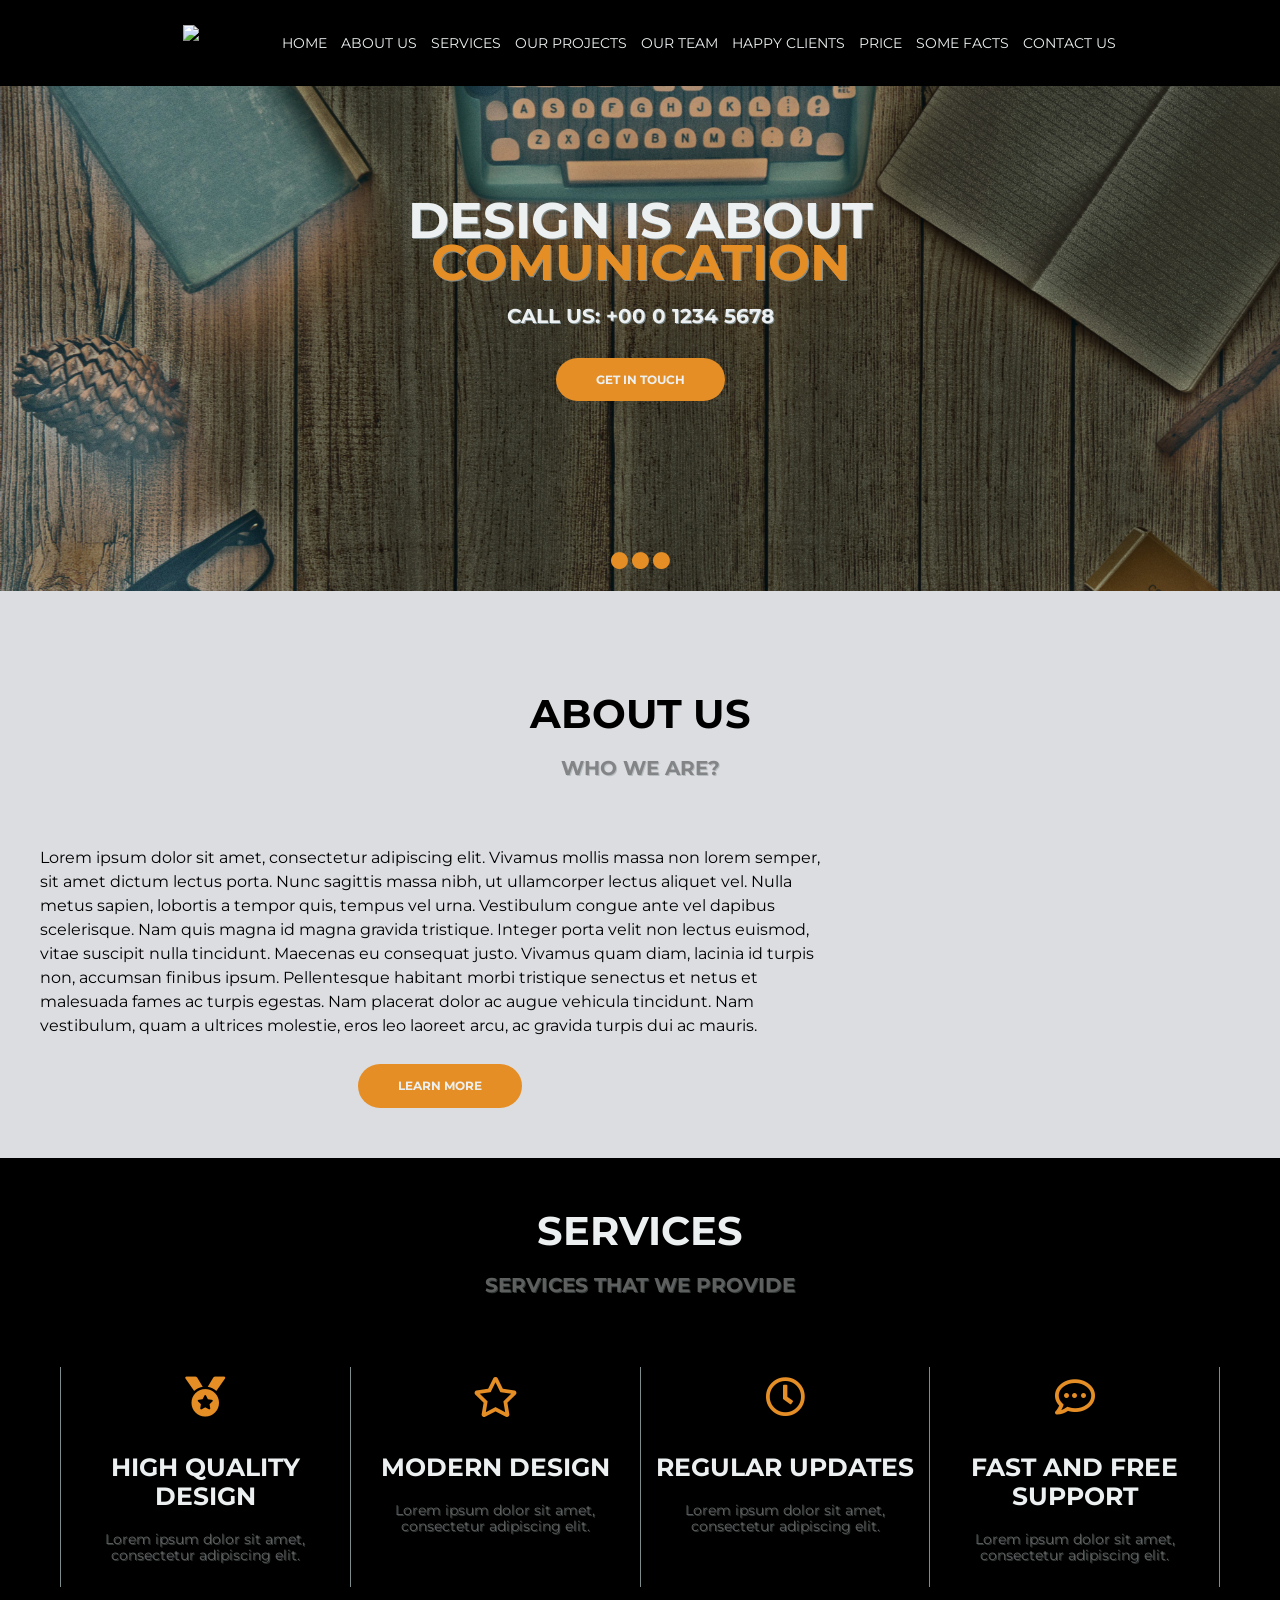
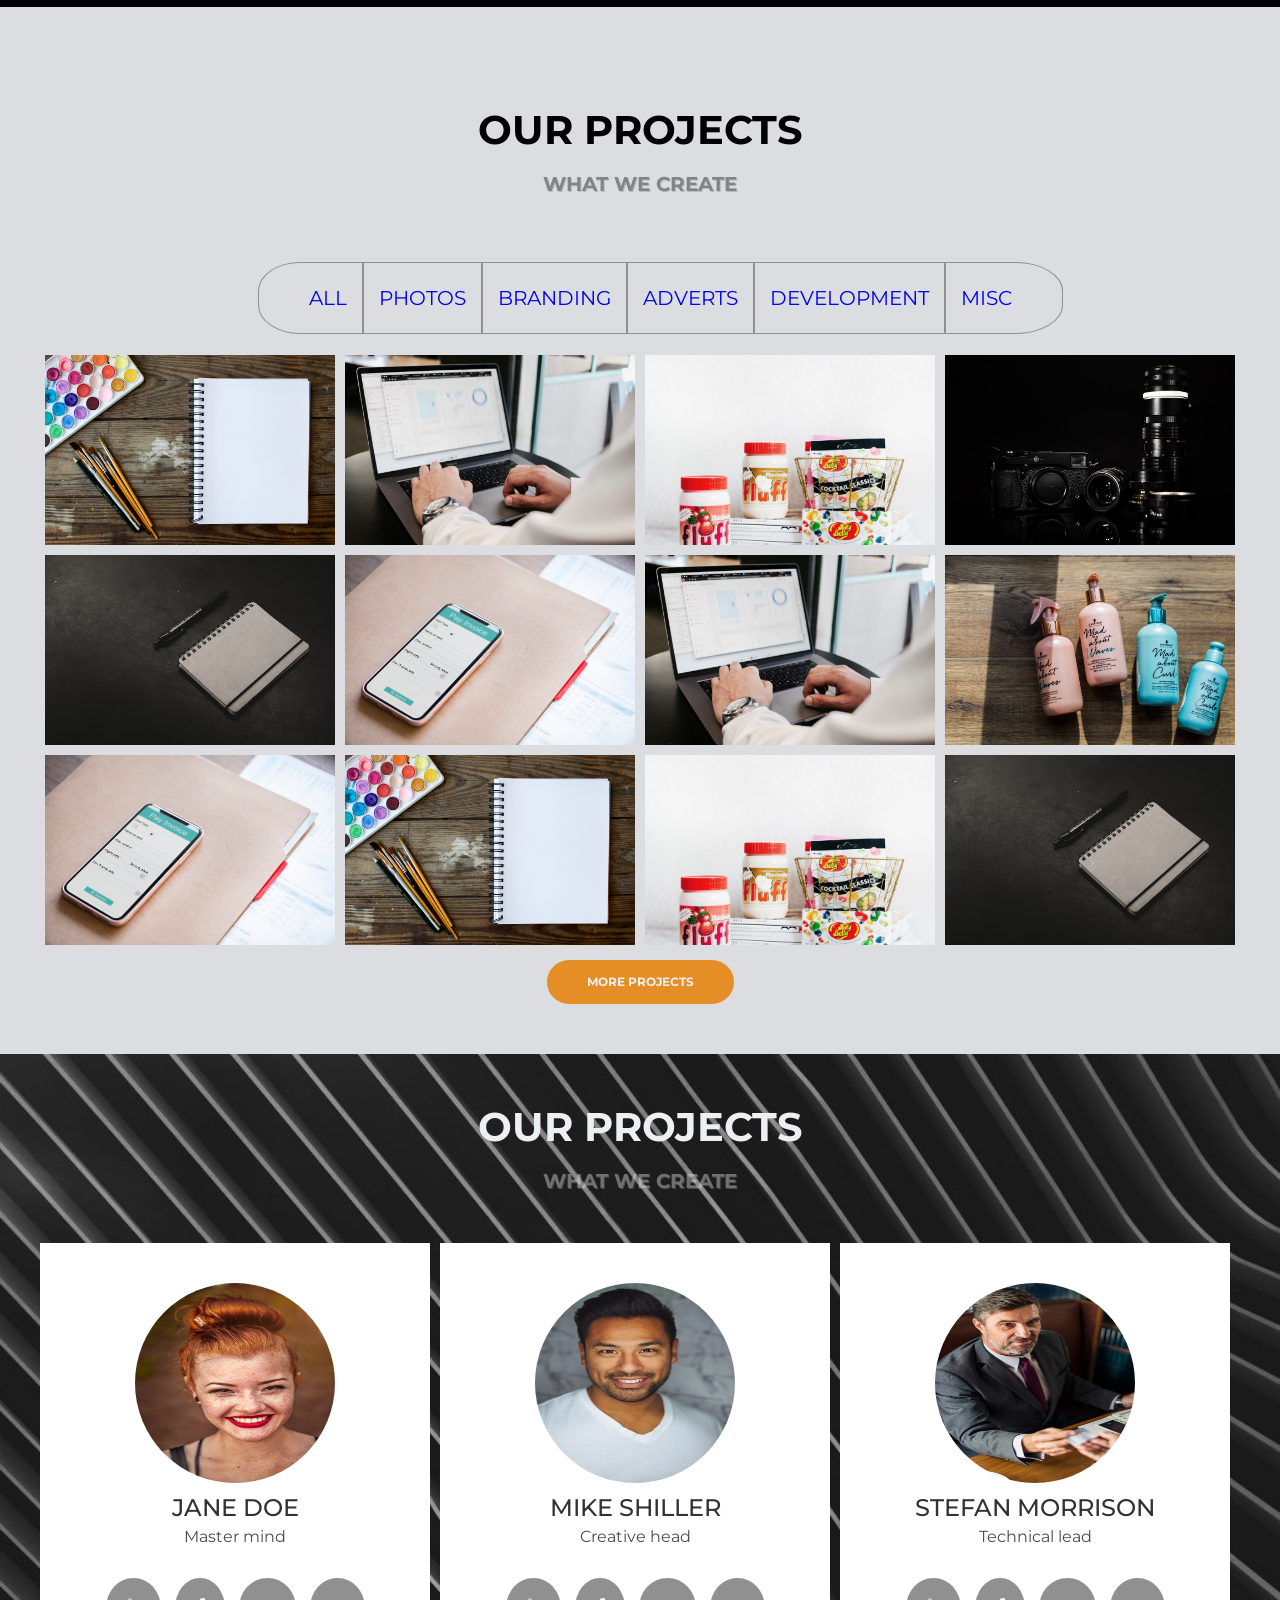
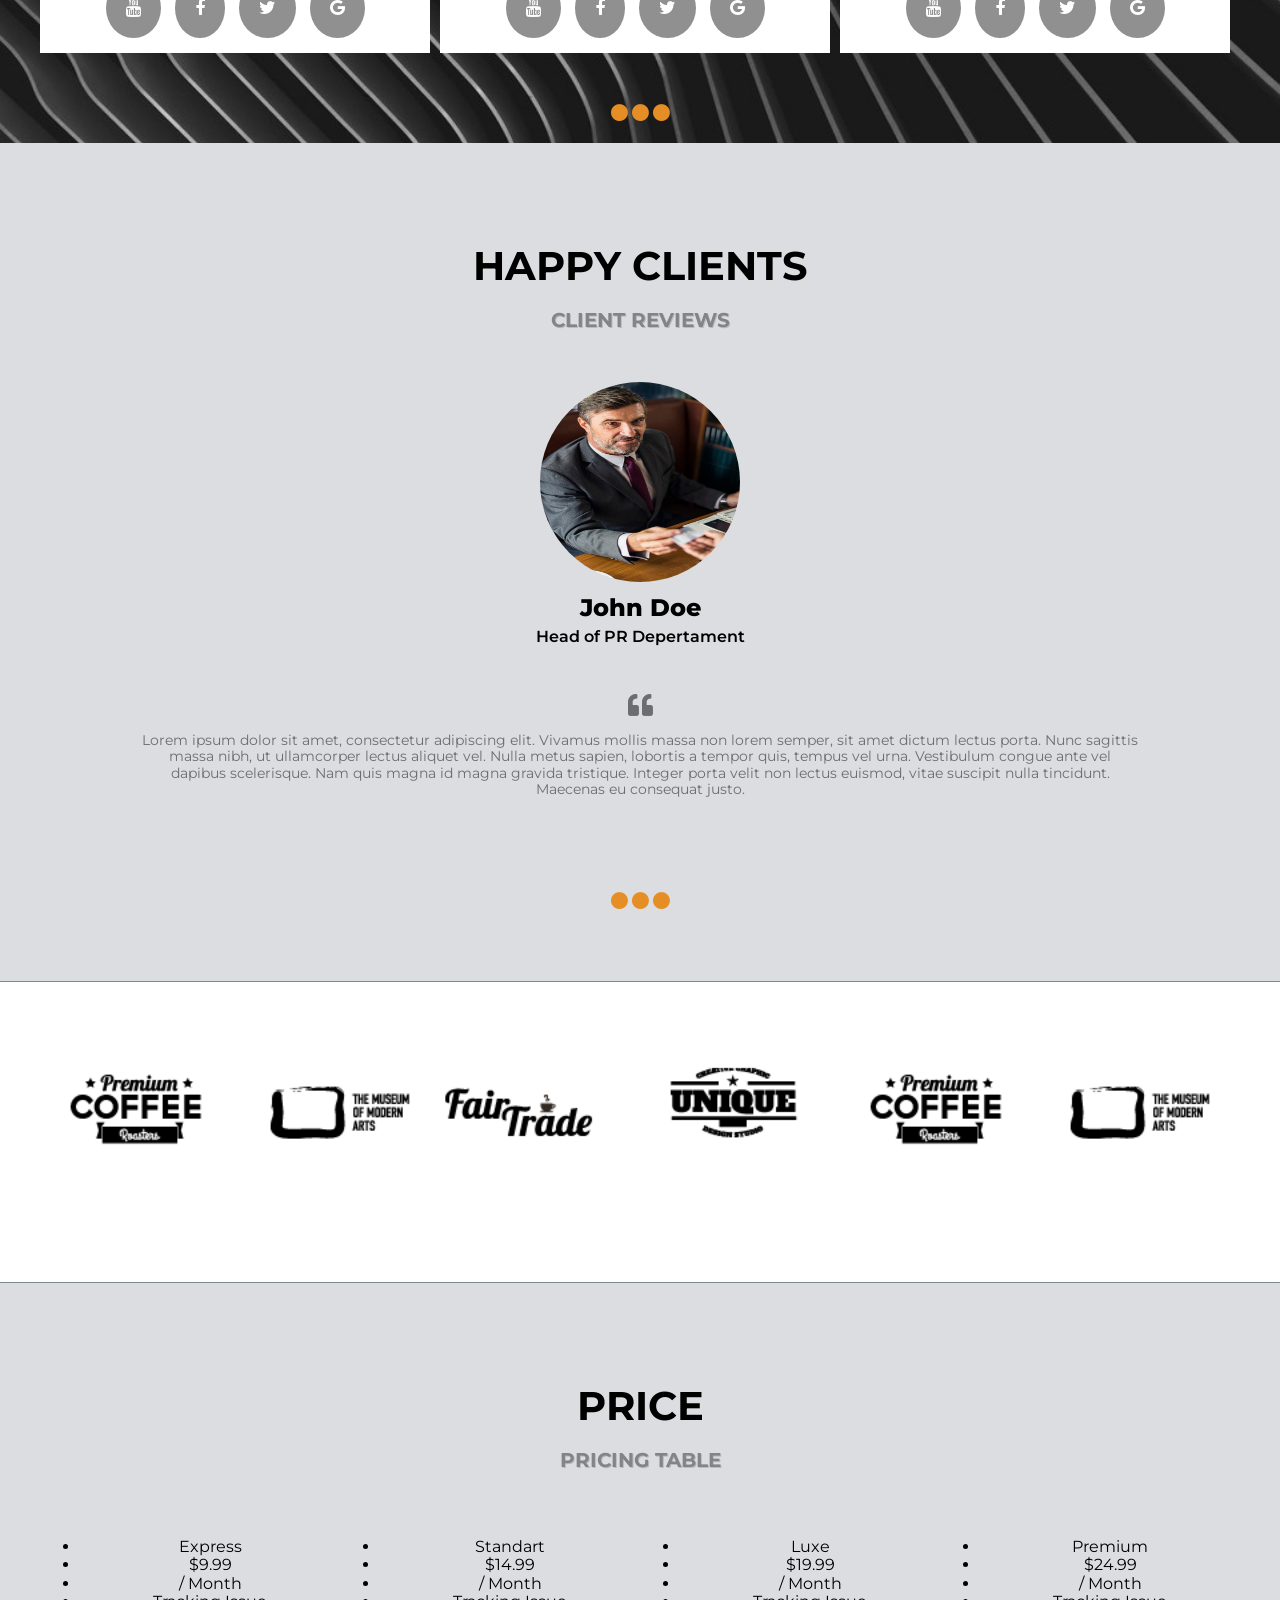
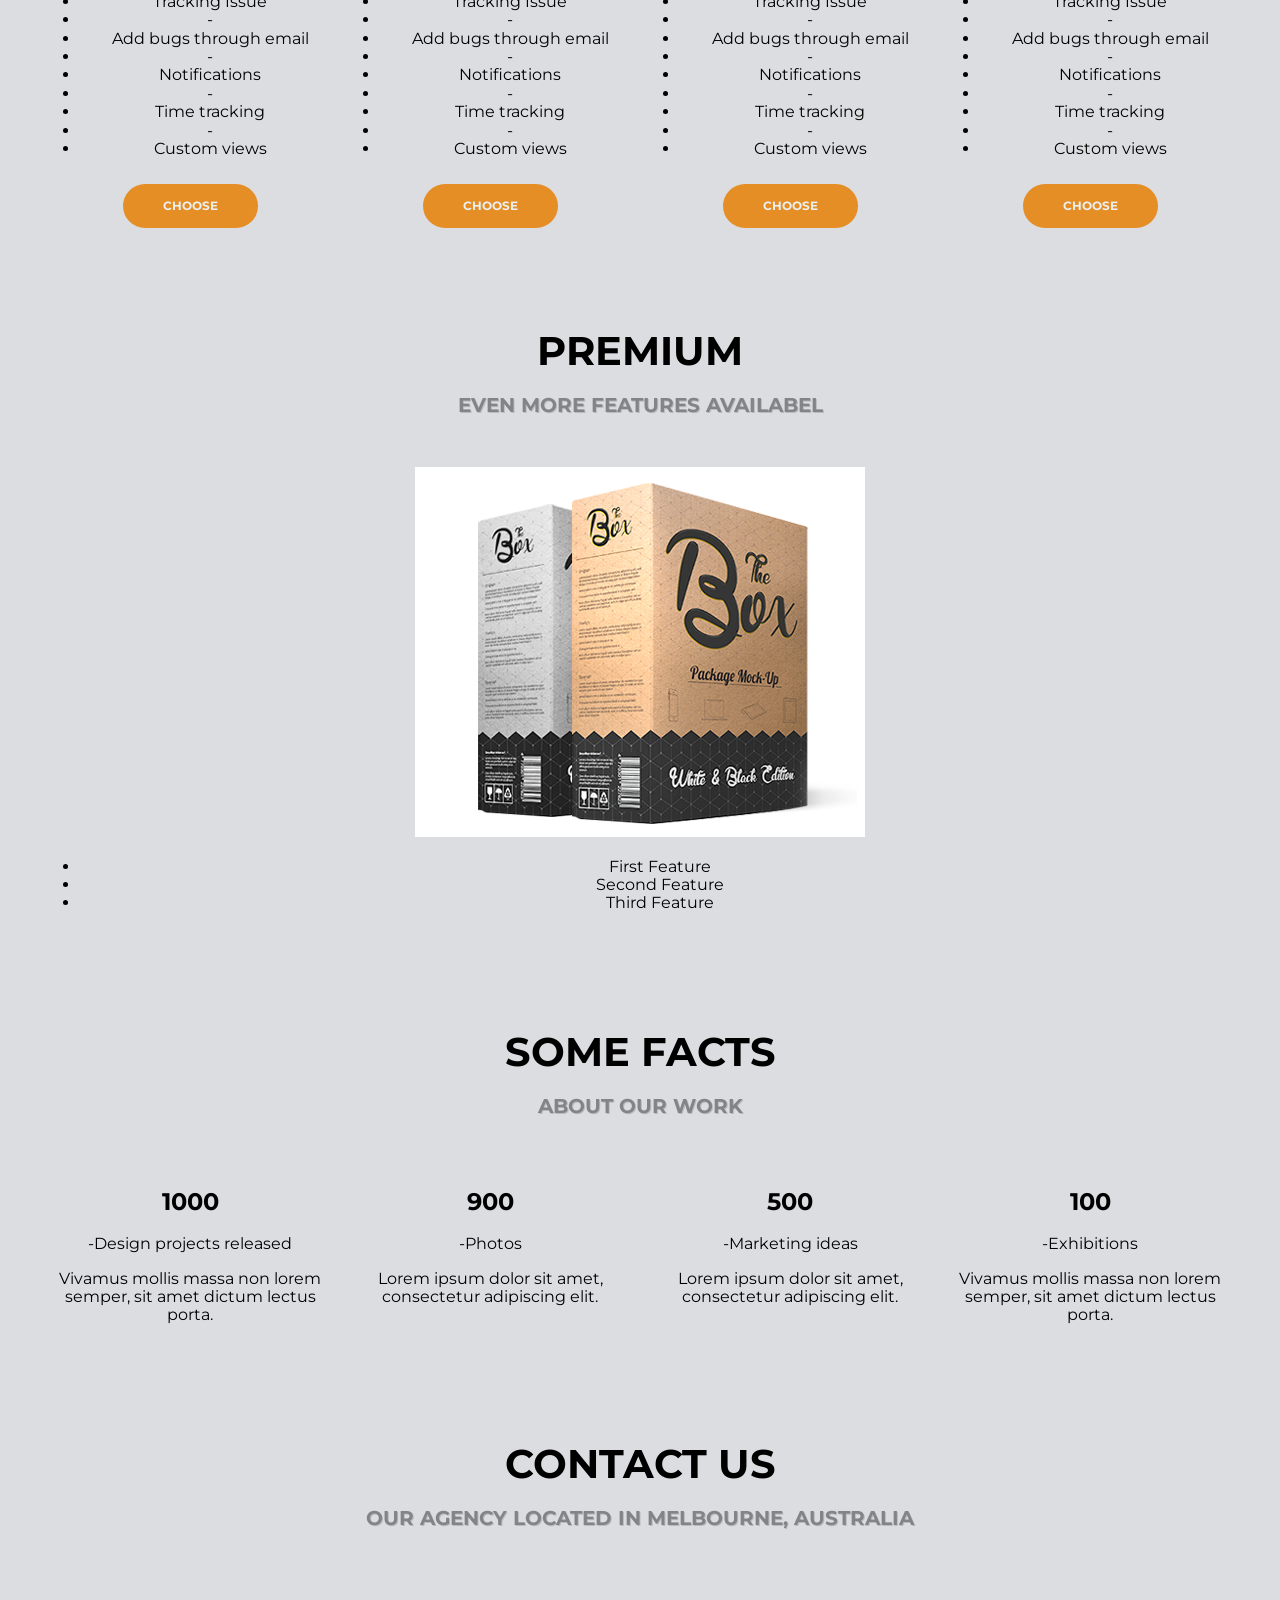
==== commit ae6a8fb6: "Add next section" ====
--- a/index.html
+++ b/index.html
@@ -108,6 +108,7 @@
             </div>
         </div>
     </section>
+    
     <section class="our-projects">
         <div class="container">
             <div class="row">
@@ -126,6 +127,7 @@
                         <li><a href="#">Development</a></li>
                         <li><a href="#">Misc</a></li>
                     </ul>
+                    
                 </div>
             </div>
             <div class="row">
@@ -424,6 +426,58 @@
             </div>
         </div>
     </section>
+    <section class="some-facts">
+        <div class="container">
+            <div class="row">
+                <div class="header col-s-12 col-m-12">
+                    <h1>Some facts</h1>
+                    <p>About our work</p>
+                </div>
+            </div>
+            <div class="row">
+                <div class="some-facts-nr col-s-3 col-m-12">
+                    <h2>1000</h2>
+                    <p><span>-</span>Design projects released</p>
+                    <p>Vivamus mollis massa non lorem semper, sit amet
+                            dictum lectus porta.</p>
+                </div>
+                <div class="some-facts-nr col-s-3 col-m-12">
+                    <h2>900</h2>
+                    <p><span>-</span>Photos</p>
+                    <p>Lorem ipsum dolor sit amet, consectetur adipiscing elit.</p>
+                </div>
+                <div class="some-facts-nr col-s-3 col-m-12">
+                    <h2>500</h2>
+                    <p><span>-</span>Marketing ideas</p>
+                    <p>Lorem ipsum dolor sit amet, consectetur adipiscing elit.</p>
+                </div>
+                <div class="some-facts-nr col-s-3 col-m-12">
+                    <h2>100</h2>
+                    <p><span>-</span>Exhibitions</p>
+                    <p>Vivamus mollis massa non lorem semper, sit amet
+                            dictum lectus porta.</p>
+                </div>
+            </div>
+            <div class="row">
+                <div class="social-media">
+
+                </div>
+            </div>
+        </div>
+    </section>
+    <section class="contact">
+        <div class="container">
+            <div class="row">
+                <div class="header col-s-12 col-m-12">
+                    <h1>Contact us</h1>
+                    <p>Our agency located in Melbourne, Australia</p>
+                </div>
+            </div>
+            <form>
+                
+            </form>
+        </div>
+    </section>
 
 </body>
 
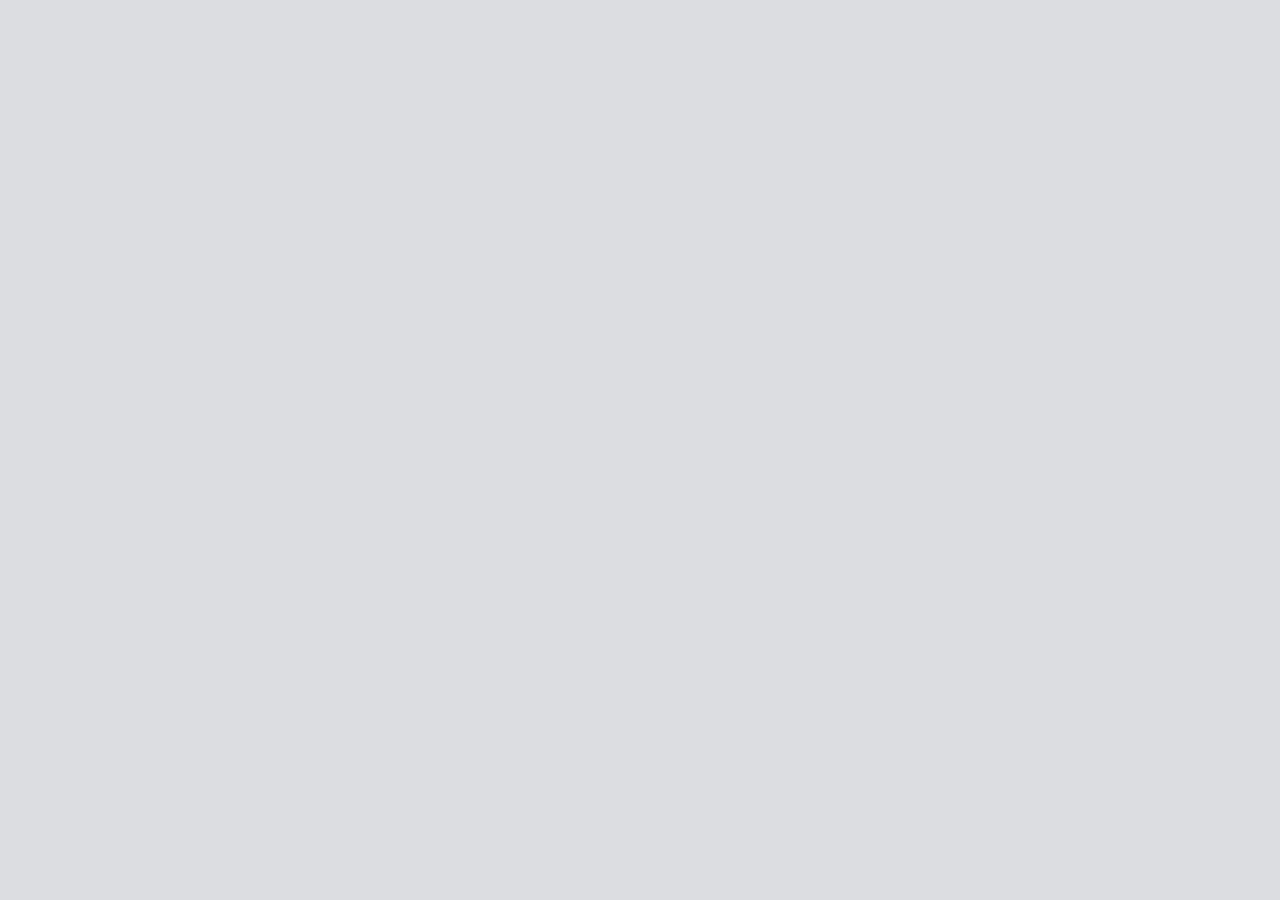
==== commit 42a292b8: "Seperate index.html" ====
--- a/index.html
+++ b/index.html
@@ -13,471 +13,16 @@
 </head>
 
 <body>
-    <header>
-        <nav class="main-nav">
-            <div class="row">
-                <img class="logo" src="//placehold.it/100" alt="X">
-                <ul class="nav-list">
-                    <li><a href="#">Home</a></li>
-                    <li><a href="#">About us</a></li>
-                    <li><a href="#">Services</a></li>
-                    <li><a href="#">Our projects</a></li>
-                    <li><a href="#">Our team</a></li>
-                    <li><a href="#">Happy clients</a></li>
-                    <li><a href="#">Price</a></li>
-                    <li><a href="#">Some facts</a></li>
-                    <li><a href="#">Contact us</a></li>
-                </ul>
-            </div>
-        </nav>
-    </header>
-    <section class="hero">
-        <div class="slogan">
-            <div class="content-slogan">
-                <h1>Design is about</h1>
-                <h2>comunication</h2>
-
-            <p>Call us: +00 0 1234 5678</p>
-            <button>Get in Touch</button>
-            </div>
-            <div class="dots">
-                <i class="fas fa-ellipsis-h"></i>
-            </div>
-        </div>
-    </section>
-    <section class="about">
-        <div class="container">
-            <div class="row">
-                <div class="header col-s-12 col-m-12">
-                    <h1>About us</h1>
-                    <p>Who we are?</p>
-                </div>
-            </div>
-            <div class="row">
-                <div class="paragraph-about col-s-12 col-m-8">
-                    <p>Lorem ipsum dolor sit amet, consectetur adipiscing elit. Vivamus mollis massa non lorem semper, sit amet
-                    dictum lectus porta. Nunc sagittis massa nibh, ut ullamcorper lectus aliquet vel. Nulla metus sapien,
-                    lobortis a tempor quis, tempus vel urna. Vestibulum congue ante vel dapibus scelerisque. Nam quis magna id
-                    magna gravida tristique. Integer porta velit non lectus euismod, vitae suscipit nulla tincidunt. Maecenas
-                    eu consequat justo. Vivamus quam diam, lacinia id turpis non, accumsan finibus ipsum. Pellentesque habitant
-                    morbi tristique senectus et netus et malesuada fames ac turpis egestas. Nam placerat dolor ac augue
-                    vehicula tincidunt. Nam vestibulum, quam a ultrices molestie, eros leo laoreet arcu, ac gravida turpis dui
-                    ac mauris.
-                    </p>
-                    <button>Learn more</button>
-                </div>
-                <div class="video-about col-s-12 col-m-4">
-                    <video width="100%" height="auto" autoplay>
-                        <source src="images/Travaho.mp4" type="video/mp4">
-                    </video>
-                </div>
-            </div>
-        </div>
-    </section>
-    <section class="services">
-        <div class="container">
-            <div class="row">
-                <div class="header col-s-12 col-m-12">
-                    <h1>Services</h1>
-                    <p>Services that we provide</p>
-                </div>
-            </div>
-            <div class="row">
-                <div class="content-services">
-                    <div class="box-services col-s-3 col-m-12">
-                        <i class="fas fa-medal"></i>
-                        <h2>High quality design</h2>
-                        <p>Lorem ipsum dolor sit amet, consectetur adipiscing elit.</p>       
-                    </div>
-                    <div class="box-services col-s-3 col-m-12">
-                        <i class="far fa-star"></i>
-                        <h2>Modern design</h2>
-                        <p>Lorem ipsum dolor sit amet, consectetur adipiscing elit.</p>
-                    </div>
-                    <div class="box-services col-s-3 col-m-12">
-                        <i class="far fa-clock"></i>
-                        <h2>Regular updates</h2>
-                        <p>Lorem ipsum dolor sit amet, consectetur adipiscing elit.</p>
-                    </div>
-                    <div class="box-services col-s-3 col-m-12">
-                        <i class="far fa-comment-dots"></i>
-                        <h2>Fast and free support</h2>
-                        <p>Lorem ipsum dolor sit amet, consectetur adipiscing elit.</p>
-                    </div>
-                </div>
-            </div>
-        </div>
-    </section>
-    
-    <section class="our-projects">
-        <div class="container">
-            <div class="row">
-                <div class="header col-s-12 col-m-12">
-                    <h1>Our projects</h1>
-                    <p>What we create</p>
-                </div>
-            </div>
-            <div class="row">
-                <div class="list-our-projects">
-                    <ul>
-                        <li><a href="#">All</a></li>
-                        <li><a href="#">Photos</a></li>
-                        <li><a href="#">Branding</a></li>
-                        <li><a href="#">Adverts</a></li>
-                        <li><a href="#">Development</a></li>
-                        <li><a href="#">Misc</a></li>
-                    </ul>
-                    
-                </div>
-            </div>
-            <div class="row">
-                <div class="gallery col-s-3 col-m-6">
-                    <img class="foto" src="images/gallery1.jpg" alt="foto">
-                    <div class="image-overlay">
-                        <h3>About</h3>
-                        <p>Integer porta velit non lectus euismod, vitae suscipit nulla tincidunt.</p>
-                    </div>
-                </div>
-                <div class="gallery col-s-3 col-m-6">
-                    <img class="foto" src="images/gallery7.jpg" alt="foto">
-                    <div class="image-overlay">
-                        <h3>About</h3>
-                        <p>Integer porta velit non lectus euismod, vitae suscipit nulla tincidunt.</p>
-                    </div>
-                </div>
-                <div class="gallery col-s-3 col-m-6">
-                    <img class="foto" src="images/gallery3.jpg" alt="foto">
-                    <div class="image-overlay">
-                        <h3>About</h3>
-                        <p>Integer porta velit non lectus euismod, vitae suscipit nulla tincidunt.</p>
-                    </div>
-                </div>
-                <div class="gallery col-s-3 col-m-6">
-                    <img class="foto" src="images/galllery4.jpg" alt="foto">
-                    <div class="image-overlay">
-                        <h3>About</h3>
-                        <p>Integer porta velit non lectus euismod, vitae suscipit nulla tincidunt.</p>
-                    </div>
-                </div>
-            </div>
-            <div class="row">
-                <div class="gallery col-s-3 col-m-6">
-                    <img class="foto" src="images/gallery5.jpg" alt="foto">
-                    <div class="image-overlay">
-                        <h3>About</h3>
-                        <p>Integer porta velit non lectus euismod, vitae suscipit nulla tincidunt.</p>
-                    </div>
-                </div>
-                <div class="gallery col-s-3 col-m-6">
-                    <img class="foto" src="images/gallery6.jpg" alt="foto">
-                    <div class="image-overlay">
-                        <h3>About</h3>
-                        <p>Integer porta velit non lectus euismod, vitae suscipit nulla tincidunt.</p>
-                    </div>
-                </div>
-                <div class="gallery col-s-3 col-m-6">
-                    <img class="foto" src="images/gallery7.jpg" alt="foto">
-                    <div class="image-overlay">
-                        <h3>About</h3>
-                        <p>Integer porta velit non lectus euismod, vitae suscipit nulla tincidunt.</p>
-                    </div>
-                </div>
-                <div class="gallery col-s-3 col-m-6">
-                    <img class="foto" src="images/gallery8.jpg" alt="foto">
-                    <div class="image-overlay">
-                        <h3>About</h3>
-                        <p>Integer porta velit non lectus euismod, vitae suscipit nulla tincidunt.</p>
-                    </div>
-                </div>
-            </div>
-            <div class="row">
-                <div class="gallery col-s-3 col-m-6">
-                    <img class="foto" src="images/gallery6.jpg" alt="foto">
-                    <div class="image-overlay">
-                        <h3>About</h3>
-                        <p>Integer porta velit non lectus euismod, vitae suscipit nulla tincidunt.</p>
-                    </div>
-                </div>
-                <div class="gallery col-s-3 col-m-6">
-                    <img class="foto" src="images/gallery1.jpg" alt="foto">
-                    <div class="image-overlay">
-                        <h3>About</h3>
-                        <p>Integer porta velit non lectus euismod, vitae suscipit nulla tincidunt.</p>
-                    </div>
-                </div>
-                <div class="gallery col-s-3 col-m-6">
-                    <img class="foto" src="images/gallery3.jpg" alt="foto">
-                    <div class="image-overlay">
-                        <h3>About</h3>
-                        <p>Integer porta velit non lectus euismod, vitae suscipit nulla tincidunt.</p>
-                    </div>
-                </div>
-                <div class="gallery col-s-3 col-m-6">
-                    <img class="foto" src="images/gallery5.jpg" alt="foto">
-                    <div class="image-overlay">
-                        <h3>About</h3>
-                        <p>Integer porta velit non lectus euismod, vitae suscipit nulla tincidunt.</p>
-                    </div>
-                </div>
-            </div>
-            <div class="row">
-                <div class="button-gallery col-s-12 col-m-12">
-                    <button>More projects</button>
-                </div>
-            </div>
-        </div>
-    </section>
-    <section class="our-team">
-        <div class="container">
-            <div class="row">
-                <div class="header col-s-12 col-m-12">
-                    <h1>Our projects</h1>
-                    <p>What we create</p>
-                </div>
-            </div>
-            <div class="row">
-                <div class="team">
-                    <div class="person col-s-4 col-m-12">
-                        <img src="images/person1.jpg" alt="person">
-                        <h2>Jane Doe</h2>
-                        <p>Master mind</p>
-                        <div class="icon-team">
-                            <button class="icon-btn"><i class="fa fa-youtube"></i></button>
-                            <button class="icon-btn"><i class="fa fa-facebook"></i></button>
-                            <button class="icon-btn"><i class="fa fa-twitter"></i></button>
-                            <button class="icon-btn"><i class="fa fa-google"></i></button>
-                        </div>
-                    </div>
-                    <div class="person col-s-4 col-m-12">
-                        <img src="images/person2.jpg" alt="person">
-                        <h2>Mike Shiller</h2>
-                        <p>Creative head</p>
-                        <div class="icon-team">
-                            <button class="icon-btn"><i class="fa fa-youtube"></i></button>
-                            <button class="icon-btn"><i class="fa fa-facebook"></i></button>
-                            <button class="icon-btn"><i class="fa fa-twitter"></i></button>
-                            <button class="icon-btn"><i class="fa fa-google"></i></button>
-                        </div>
-                    </div>
-                    <div class="person col-s-4 col-m-12">
-                        <img src="images/person3.jpg" alt="person">
-                        <h2>Stefan Morrison</h2>
-                        <p>Technical lead</p>
-                        <div class="icon-team">
-                            <button class="icon-btn"><i class="fa fa-youtube"></i></button>
-                            <button class="icon-btn"><i class="fa fa-facebook"></i></button>
-                            <button class="icon-btn"><i class="fa fa-twitter"></i></button>
-                            <button class="icon-btn"><i class="fa fa-google"></i></button>
-                        </div>
-                    </div>
-                </div>
-            </div>
-            <div class="dots">
-                <i class="fas fa-ellipsis-h"></i>
-            </div>
-        </div>
-    </section>
-    <section class="clients">
-        <div class="container">
-            <div class="row">
-                <div class="header col-s-12 col-m-12">
-                    <h1>Happy clients</h1>
-                    <p>Client reviews</p>
-                </div>    
-            </div>
-            <div class="row">
-                <div class="clients-img">
-                    <img src="images/person3.jpg" alt="client">
-                    <h2>John Doe</h2>
-                    <p>Head of PR Depertament</p>
-                </div>
-            </div>
-            <div class="row">
-                <div class="clients-opinion">
-                    <i class="fas fa-quote-left"></i>
-                    <p class="clients-paragraph">Lorem ipsum dolor sit amet, consectetur adipiscing elit. Vivamus mollis massa non lorem semper, sit amet
-                    dictum lectus porta. Nunc sagittis massa nibh, ut ullamcorper lectus aliquet vel. Nulla metus sapien,
-                    lobortis a tempor quis, tempus vel urna. Vestibulum congue ante vel dapibus scelerisque. Nam quis magna id
-                    magna gravida tristique. Integer porta velit non lectus euismod, vitae suscipit nulla tincidunt. Maecenas
-                    eu consequat justo.</p>
-                </div>
-            </div>
-            <div class="dots">
-                <i class="fas fa-ellipsis-h"></i>
-            </div>
-        </div>
-    </section>
-    <section class="banners">
-        <div class="container">
-            <div class="row">
-                <div class="banners-img">
-                    <img src="images/logo5.png" alt="logo">
-                    <img src="images/logo6.png" alt="logo">
-                    <img src="images/logo3.png" alt="logo">
-                    <img src="images/logo4.png" alt="logo">
-                    <img src="images/logo5.png" alt="logo">
-                    <img src="images/logo6.png" alt="logo">
-                </div>
-            </div>
-        </div>
-    </section>
-    <section class="price">
-        <div class="container">
-            <div class="row">
-                <div class="header col-s-12 col-m-12">
-                    <h1>Price</h1>
-                    <p>Pricing table</p>
-                </div>
-            </div>
-            <div class="row">
-                <div class="price-table col-s-4 col-m-12">
-                    <ul>
-                        <li>Express</li>
-                        <li>$9.99</li>
-                        <li>/ Month</li>
-                        <li>Tracking Issue</li>
-                        <li>-</li>
-                        <li>Add bugs through email</li>
-                        <li>-</li>
-                        <li>Notifications</li>
-                        <li>-</li>
-                        <li>Time tracking</li>
-                        <li>-</li>
-                        <li>Custom views</li>
-                    </ul>
-                    <button>Choose</button>
-                </div>
-                <div class="price-table col-s-4 col-m-12">
-                    <ul>
-                        <li>Standart</li>
-                        <li>$14.99</li>
-                        <li>/ Month</li>
-                        <li>Tracking Issue</li>
-                        <li>-</li>
-                        <li>Add bugs through email</li>
-                        <li>-</li>
-                        <li>Notifications</li>
-                        <li>-</li>
-                        <li>Time tracking</li>
-                        <li>-</li>
-                        <li>Custom views</li>
-                    </ul>
-                    <button>Choose</button>
-                </div>
-                <div class="price-table col-s-4 col-m-12">
-                    <ul>
-                        <li>Luxe</li>
-                        <li>$19.99</li>
-                        <li>/ Month</li>
-                        <li>Tracking Issue</li>
-                        <li>-</li>
-                        <li>Add bugs through email</li>
-                        <li>-</li>
-                        <li>Notifications</li>
-                        <li>-</li>
-                        <li>Time tracking</li>
-                        <li>-</li>
-                        <li>Custom views</li>
-                    </ul>
-                    <button>Choose</button>    
-                </div>
-                <div class="price-table col-s-4 col-m-12">
-                    <ul>
-                        <li>Premium</li>
-                        <li>$24.99</li>
-                        <li>/ Month</li>
-                        <li>Tracking Issue</li>
-                        <li>-</li>
-                        <li>Add bugs through email</li>
-                        <li>-</li>
-                        <li>Notifications</li>
-                        <li>-</li>
-                        <li>Time tracking</li>
-                        <li>-</li>
-                        <li>Custom views</li>
-                    </ul>
-                    <button>Choose</button>    
-                </div>
-            </div>
-        </div>
-    </section>
-    <section class="premium">
-        <div class="container">
-            <div class="row">
-                <div class="header col-s-12 col-m-12">
-                    <h1>Premium</h1>
-                    <p>Even more features availabel</p>
-                </div>
-            </div>
-            <div class="row">
-                <div class="premium-content col-s-6 col-m-12">
-                    <div class="premum-img">
-                        <img src="images/books.png" alt="books">
-                    </div>
-                    <div class="premium-list">
-                        <ul>
-                            <li>First Feature</li>
-                            <li>Second Feature</li>
-                            <li>Third Feature</li>
-                        </ul>
-                    </div>
-                    
-                </div>
-            </div>
-        </div>
-    </section>
-    <section class="some-facts">
-        <div class="container">
-            <div class="row">
-                <div class="header col-s-12 col-m-12">
-                    <h1>Some facts</h1>
-                    <p>About our work</p>
-                </div>
-            </div>
-            <div class="row">
-                <div class="some-facts-nr col-s-3 col-m-12">
-                    <h2>1000</h2>
-                    <p><span>-</span>Design projects released</p>
-                    <p>Vivamus mollis massa non lorem semper, sit amet
-                            dictum lectus porta.</p>
-                </div>
-                <div class="some-facts-nr col-s-3 col-m-12">
-                    <h2>900</h2>
-                    <p><span>-</span>Photos</p>
-                    <p>Lorem ipsum dolor sit amet, consectetur adipiscing elit.</p>
-                </div>
-                <div class="some-facts-nr col-s-3 col-m-12">
-                    <h2>500</h2>
-                    <p><span>-</span>Marketing ideas</p>
-                    <p>Lorem ipsum dolor sit amet, consectetur adipiscing elit.</p>
-                </div>
-                <div class="some-facts-nr col-s-3 col-m-12">
-                    <h2>100</h2>
-                    <p><span>-</span>Exhibitions</p>
-                    <p>Vivamus mollis massa non lorem semper, sit amet
-                            dictum lectus porta.</p>
-                </div>
-            </div>
-            <div class="row">
-                <div class="social-media">
-
-                </div>
-            </div>
-        </div>
-    </section>
-    <section class="contact">
-        <div class="container">
-            <div class="row">
-                <div class="header col-s-12 col-m-12">
-                    <h1>Contact us</h1>
-                    <p>Our agency located in Melbourne, Australia</p>
-                </div>
-            </div>
-            <form>
-                
-            </form>
-        </div>
-    </section>
+    <module href="./partials/0_header.html"></module>
+    <module href="./partials/1_section_hero.html"></module>
+    <module href="./partials/2_section_about.html"></module>
+    <module href="./partials/3_section_services.html"></module>
+    <module href="./partials/4_section_our-project.html"></module>
+    <module href="./partials/5_section_our-team.html"></module>
+    <module href="./partials/6_section_banners.html"></module>
+    <module href="./partials/7_section_price.html"></module>
+    <module href="./partials/8_section_facts.html"></module>
+    <module href="./partials/9_section_contact.html"></module>
 
 </body>
 
